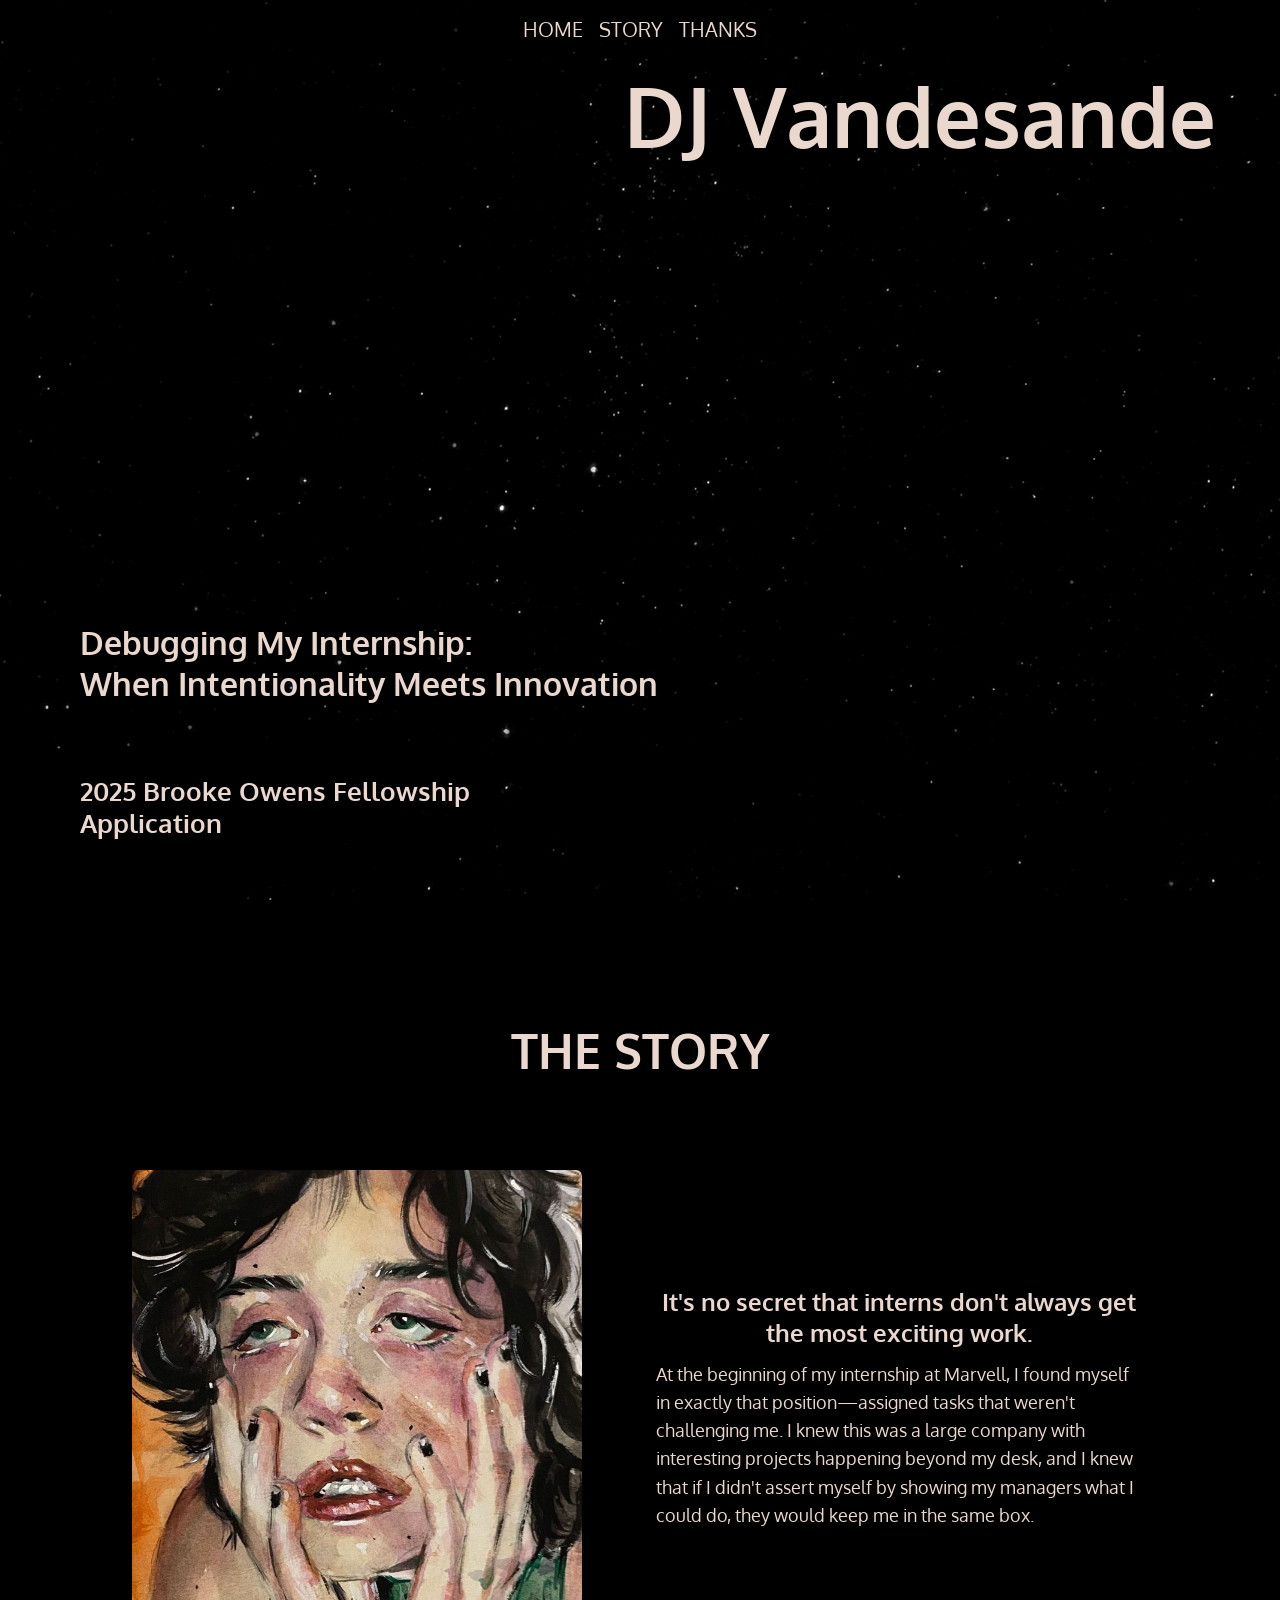
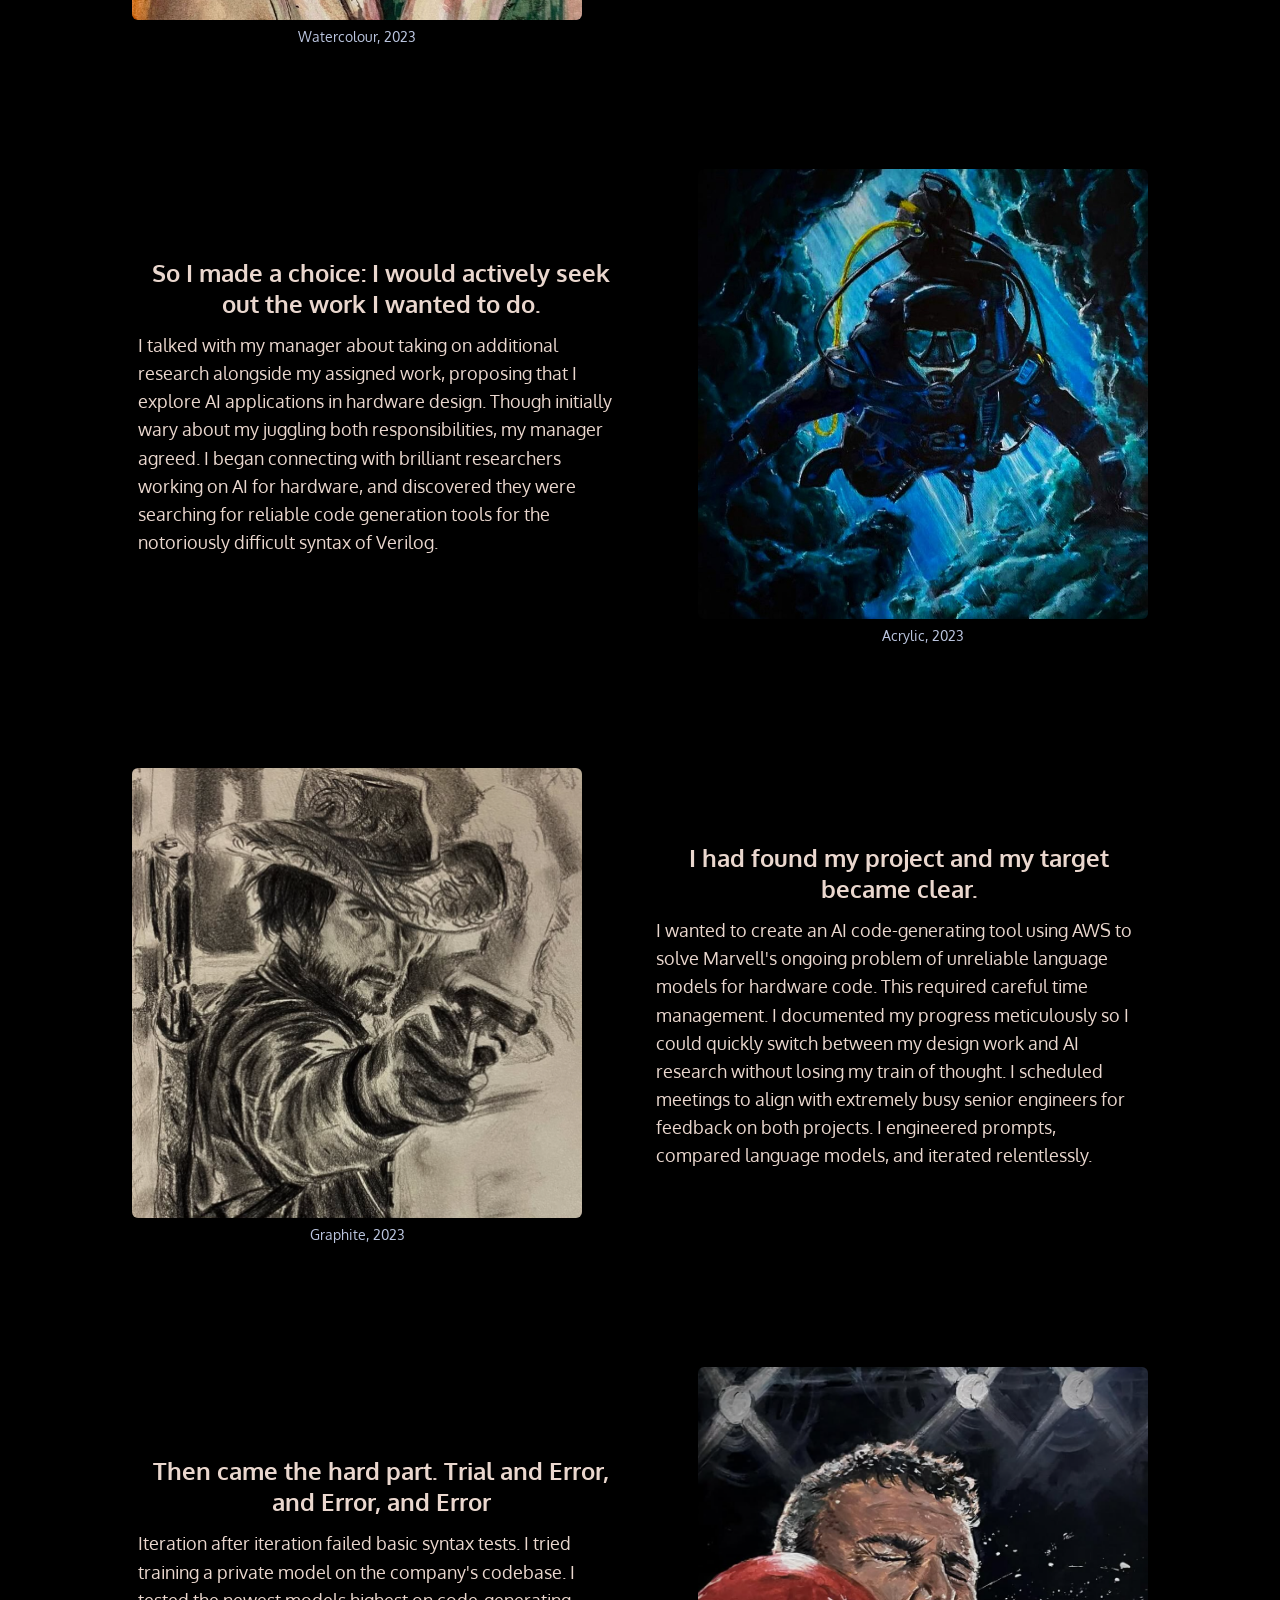
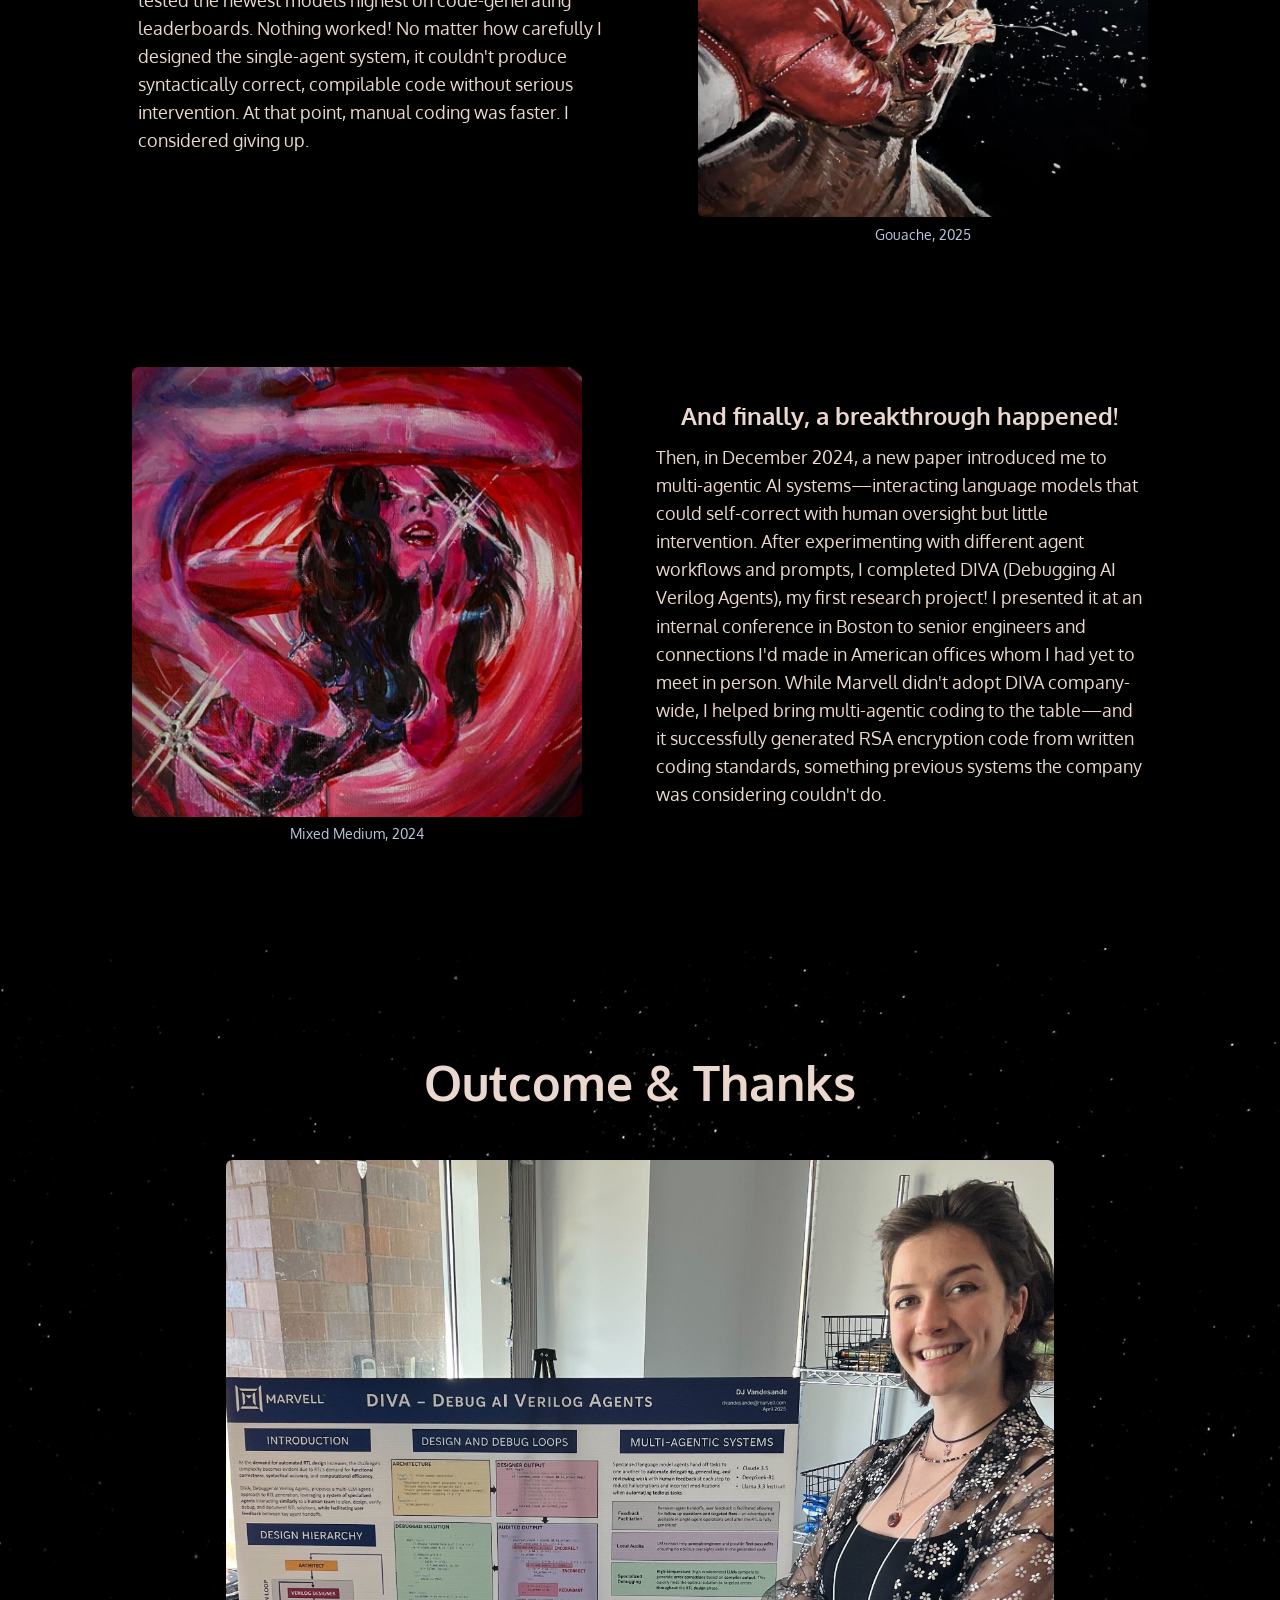
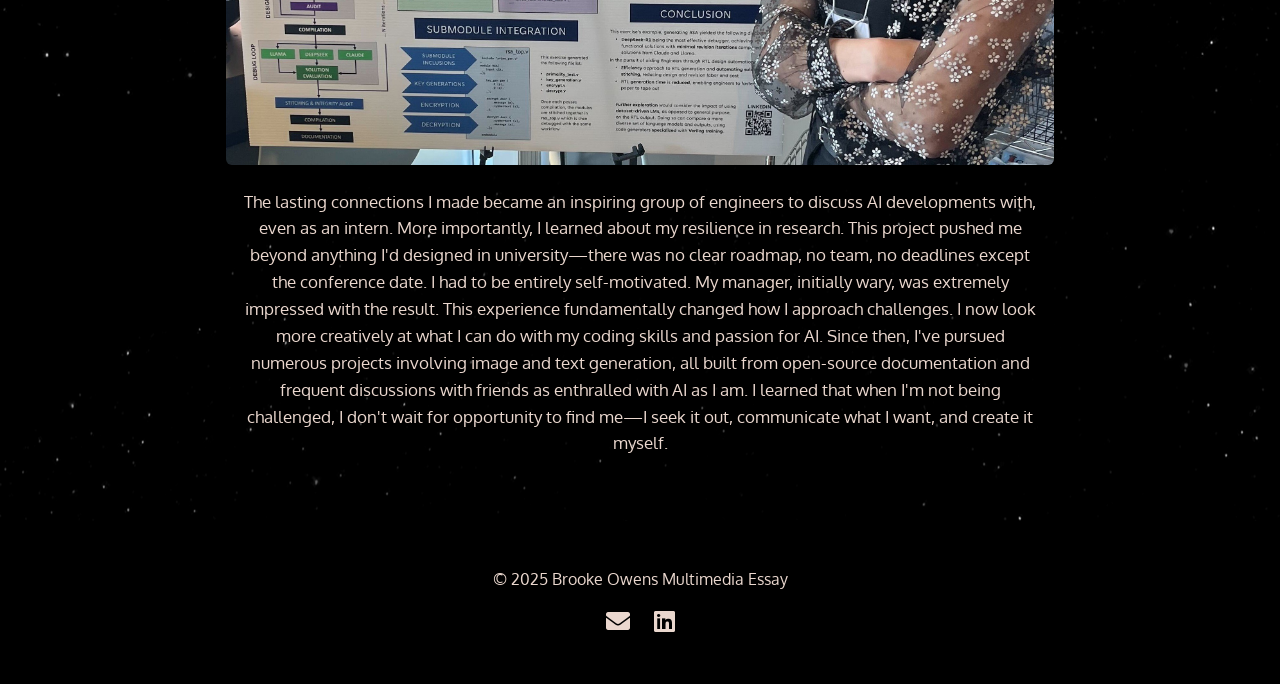
==== index.html @ c5aa083f "like most of everything" ====
<!DOCTYPE html>
<html lang="en">

<!-- Header -->
<head>
    <meta charset="UTF-8">
    <meta name="viewport" content="width=device-width, initial-scale=1.0">
    <title>Media Essay</title>
    <link rel="shortcut icon" type="image/png" href="img/moon.png"/>

    <link rel="stylesheet" href="https://cdnjs.cloudflare.com/ajax/libs/font-awesome/5.11.2/css/all.css" integrity="sha256-46qynGAkLSFpVbEBog43gvNhfrOj+BmwXdxFgVK/Kvc=" crossorigin="anonymous" />

    <link href="https://fonts.googleapis.com/css2?family=Oxygen:wght@400;700&display=swap" rel="stylesheet">
    <link href="https://fonts.googleapis.com/css2?family=Roboto:wght@400;700&display=swap" rel="stylesheet">

    <link rel="stylesheet" href="css/style.css">
</head>

<!-- Title -->
<body>
    <header>
        <nav class="navbar">
            <ul class="header-menu">
                <li><a href="#home">Home</a></li>
                <li><a href="#story-1">Story</a></li>
                <li><a href="#outcome">Thanks</a></li>
            </ul>
        </nav>
    </header>

    <!-- Hero Section -->
    <section class="hero" id="home">
        <div class="hero__background">
            <!-- Starry night background moved here for correct stacking -->
            <div class="starry-night">
                <div class="stars"></div>
                <div class="twinkling"></div>
                <!-- Feature box replaces satellite; kept id="moon" so existing moon animation moves it -->
                <div class="hero__feature hero__moon" id="moon">
                    <div class="hero__feature-inner">
                        <p class="hero__feature-blurb">A multimedia essay on intentionality illustrated in my drawings and paintings. <br>Click a thumbnail to jump to that part.</p>
                        <div class="hero__feature-thumbs">
                            <a href="#story-1"><img src="img/mope.png" alt="Watercolour" data-full="img/mope.full.png"></a>
                            <a href="#story-2"><img src="img/blue.jpg" alt="Acrylic" data-full="img/blue.full.jpg"></a>
                            <a href="#story-3"><img src="img/cowboy.png" alt="Graphite" data-full="img/cowboy.full.png"></a>
                            <a href="#story-4"><img src="img/punch.png" alt="Gouache" data-full="img/punch.full.png"></a>
                            <a href="#story-5"><img src="img/diva.png" alt="Mixed" data-full="img/diva.full.png"></a>
                        </div>
                    </div>
                </div>
            </div>
        </div>
        <div class="hero__content">
            <h1> DJ Vandesande </h1>
            <h2><strong>Debugging My Internship: <br>When Intentionality Meets Innovation</strong></h2>
            <h3>2025 Brooke Owens Fellowship Application</h3>
            <!-- <div class="hero__explore">
                <span class="hero__explore-arrow"><a href="#mission">check us out</a></span>
            </div> -->
            <!-- <div class="hero__scroll-arrow">
                <a href="#mission">
                    <i class="fas fa-chevron-down"></i>
                </a>
            </div> -->
        </div>
    </section>



    <!-- intro moved into hero as a featured element (replaces satellite) -->

    <!-- My Works -->
    <section class="story" id="story">
        <h1>THE STORY</h1>
        <div class="story-rows">
            <article class="story-block" id="story-1">
                <figure class="story-img">
                    <img src="img/mope.png" data-full="img/mope_full.png">
                    <figcaption>Watercolour, 2023</figcaption>
                </figure>
                <div class="story-text">
                    <h2 class="story-title">It's no secret that interns don't always get the most exciting work. </h2>
                    <p>At the beginning of my internship at Marvell, I found myself in exactly that position—assigned tasks that weren't challenging me. I knew this was a large company with interesting projects happening beyond my desk, and I knew that if I didn't assert myself by showing my managers what I could do, they would keep me in the same box.</p>
                </div>
            </article>

            <article class="story-block" id="story-2">
                <figure class="story-img">
                    <img src="img/blue.jpg" data-full="img/blue_full.jpg">
                    <figcaption>Acrylic, 2023</figcaption>
                </figure>
                <div class="story-text">
                    <h2 class="story-title">So I made a choice: I would actively seek out the work I wanted to do.</h2>
                    <p> I talked with my manager about taking on additional research alongside my assigned work, proposing that I explore AI applications in hardware design. Though initially wary about my juggling both responsibilities, my manager agreed. I began connecting with brilliant researchers working on AI for hardware, and discovered they were searching for reliable code generation tools for the notoriously difficult syntax of Verilog.</p>
                </div>
            </article>

            <article class="story-block" id="story-3">
                <figure class="story-img">
                    <img src="img/cowboy.png" data-full="img/cowboy_full.png">
                    <figcaption>Graphite, 2023</figcaption>
                </figure>
                <div class="story-text">
                    <h2 class="story-title">I had found my project and my target became clear.</h2>
                    <p>I wanted to create an AI code-generating tool using AWS to solve Marvell's ongoing problem of unreliable language models for hardware code.

This required careful time management. I documented my progress meticulously so I could quickly switch between my design work and AI research without losing my train of thought. I scheduled meetings to align with extremely busy senior engineers for feedback on both projects. I engineered prompts, compared language models, and iterated relentlessly.</p>
                </div>
            </article>

            <article class="story-block" id="story-4">
                <figure class="story-img">
                    <img src="img/punch.png" data-full="img/punch_full.png">
                    <figcaption>Gouache, 2025</figcaption>
                </figure>
                <div class="story-text">
                    <h2 class="story-title">Then came the hard part. Trial and Error, and Error, and Error</h2>
                    <p> Iteration after iteration failed basic syntax tests. I tried training a private model on the company's codebase. I tested the newest models highest on code-generating leaderboards. Nothing worked! No matter how carefully I designed the single-agent system, it couldn't produce syntactically correct, compilable code without serious intervention. At that point, manual coding was faster. I considered giving up.</p>
                </div>
            </article>

            <article class="story-block" id="story-5">
                <figure class="story-img">
                    <img src="img/diva.png" data-full="img/diva_full.png">
                    <figcaption>Mixed Medium, 2024</figcaption>
                </figure>
                <div class="story-text">
                    <h2 class="story-title">And finally, a breakthrough happened!</h2>
                    <p>Then, in December 2024, a new paper introduced me to multi-agentic AI systems—interacting language models that could self-correct with human oversight but little intervention.
After experimenting with different agent workflows and prompts, I completed DIVA (Debugging AI Verilog Agents), my first research project! I presented it at an internal conference in Boston to senior engineers and connections I'd made in American offices whom I had yet to meet in person. While Marvell didn't adopt DIVA company-wide, I helped bring multi-agentic coding to the table—and it successfully generated RSA encryption code from written coding standards, something previous systems the company was considering couldn't do.</p>
                </div>
            </article>

        </div>
    </section>


    <!-- Outcome / Thanks -->
    <section class="outcome" id="outcome">
        <div class="outcome__background">
            <div class="starry-night">
                <div class="stars"></div>
                <div class="twinkling"></div>
            </div>
        </div>
        <div class="outcome-inner">
            <h1>Outcome & Thanks</h1>
            <figure class="outcome-poster">
                <img src="img/poster_pres.jpg" alt="Poster presentation">
            </figure>
            <div class="outcome-text">
                
                <p>The lasting connections I made became an inspiring group of engineers to discuss AI developments with, even as an intern. More importantly, I learned about my resilience in research. This project pushed me beyond anything I'd designed in university—there was no clear roadmap, no team, no deadlines except the conference date. I had to be entirely self-motivated.
My manager, initially wary, was extremely impressed with the result.
This experience fundamentally changed how I approach challenges. I now look more creatively at what I can do with my coding skills and passion for AI. Since then, I've pursued numerous projects involving image and text generation, all built from open-source documentation and frequent discussions with friends as enthralled with AI as I am. I learned that when I'm not being challenged, I don't wait for opportunity to find me—I seek it out, communicate what I want, and create it myself.
</p>
            </div>
        </div>
    </section>


    <!-- Footer-->
    <footer class="footer">
        <p>&copy; 2025 Brooke Owens Multimedia Essay</p>
        <div class="footer__social">
            <a href="mailto:20djv2@queensu.ca" class="footer__link">
                <i class="fa fa-envelope"></i>
            </a>
            <a href="https://www.linkedin.com/dj-vandesande" class="footer__link">
                <i class="fab fa-linkedin"></i>
            </a>
        </div>
    </footer>

    <script src="js/index.js"></script>

    <!-- Lightbox modal for story images -->
    <div id="lightbox" class="lightbox" aria-hidden="true">
        <div class="lightbox-overlay" data-close></div>
        <div class="lightbox-content" role="dialog" aria-modal="true">
            <button class="lightbox-close" aria-label="Close">×</button>
            <img class="lightbox-img" src="" alt="" />
            <div class="lightbox-caption">
                <h3 class="lightbox-title"></h3>
                <p class="lightbox-text"></p>
            </div>
        </div>
    </div>

            <!-- removed VANTA.TRUNK init because intro moved into hero -->

</body>

</html>
---- css/style.css ----
html {
    scroll-behavior: smooth;
}

:root{
    /*COLOURS*/
    --black: #000000;  
    --navy: #0a101b;         
    --plum: #1d1f52;      
    --acc: #7a1e2e;
    --burn: #521821;
    --cream: #ead7ce;  
    --baby: #bbc5df; /* Light cream for contrast */    

    --bs: 0 4px 6px rgba(0,0,0,0.1);
}

body{
    background-color: #000000; /* Set the background color to navy */
    color: var(--cream); /* Ensure text is readable on navy background */
    margin: 0;
    padding: 0;
}

/* drama */
.reveal {
    opacity: 0;
    transform: translateY(50px);
    transition: opacity 0.8s ease-out, transform 0.8s ease-out;
}

.reveal.active {
    opacity: 1;
    transform: translateY(0);
}

h1, h2, p {
    font-family: 'Oxygen';
}

/* Ensure text headings and paragraphs keep the default arrow cursor (not pointer) */
h1, h2, h3, p { cursor: default; }

/* navbar */
.navbar {
    position: fixed;
    width: 100%;
    background: rgba(0, 0, 0, 0.6); /* Semi-transparent background */
    z-index: 1000; /* Ensure it stays on top */;
    text-transform: uppercase;
}

/* Header menu styling */
.header-menu {
    list-style: none;
    z-index: 1000;
    display: flex;
    flex-wrap: wrap;
    flex-direction: row;
    justify-content: center;
    margin: 3 auto; /* Center horizontally */
    padding: 0; /* Remove any default padding */
}

.header-menu a {
    font-size: 1.25em; /* Enlarge the h1 text size */
    color: var(--cream);
    text-decoration: none;
    font-family: 'Oxygen';
    flex: 1 1 40%;
    min-width: 120px;
    margin: 8px;
}

.header-menu a:hover {
    color: var(--baby); /* Change color on hover */
}

/* Hero Section Styles */
.hero {
    position: relative;
    width: 100%;
    height: 100vh;
    overflow: hidden;
    display: flex;
    align-items: flex-start;
    justify-content: center;
    margin: 0; /* Remove any default margin */
    padding: 0; /* Remove any default padding */
}

.hero__stars {
    position: absolute;
    width: 100%;
    height: 100%;
    object-fit: cover;
    top: 0; left: 0;
    z-index: 1;
}

.hero__moon {
    position: absolute;
    left: 50%;
    top: 50%; /* Position the moon halfway down the viewport */
    transform: translate(-50%, -50%); /* Center the moon */
    width: auto; /* 2/3 of the viewport width */
    max-width: 200%;
    z-index: 4;
    transition: transform 0.2s;
    will-change: transform;
    pointer-events: none;
}

/* Hero feature (replaces satellite) */
.hero__feature {
    position: absolute;
    left: 50%;
    top: 40%;
    transform: translate(-50%, -50%);
    z-index: 4;
    width: 85vw;
    background: rgba(0,0,0,0.45);
    border-radius: 10px;
    padding: 1rem;
    box-shadow: 0 10px 30px rgba(0,0,0,0.6);
    pointer-events: none; /* allow clicks to pass through except interactive children */
}
.hero__feature .hero__feature-inner { pointer-events: auto; text-align: center; }
.hero__feature h3 { margin: 0 0 0.35rem 0; font-size: 1.15rem; }
.hero__feature-blurb { margin: 0 0 0.6rem 0; font-size: 0.95rem; color: var(--baby); }
.hero__feature-thumbs { display:flex; gap:1rem; justify-content:center; }
.hero__feature-thumbs a { display:block; width:250px; height:250px; overflow:hidden; border-radius:6px; }
.hero__feature-thumbs img { width:100%; height:100%; object-fit:cover; display:block; }

/* Hero thumbnails: blue highlight and slight scale on hover (only for hero thumbnails) */
.hero__feature-thumbs img {
    transition: transform 220ms ease, box-shadow 220ms ease, filter 220ms ease;
    transform-origin: center center;
}
.hero__feature-thumbs a:hover img {
    transform: scale(1.05);
    /* soft blue outline + stronger drop shadow */
    box-shadow: 0 0 0 4px rgba(77,171,247,0.12), 0 12px 28px rgba(0,0,0,0.55);
    filter: brightness(1.02);
}

@media (max-width: 700px) {
    .hero__feature { width: 80vw; max-width: 360px; }
    .hero__feature-thumbs a { width:44px; height:44px; }
}

.hero__content {
    /* Make the content container span the full hero so children can be pinned
       to the viewport edges (top-right and bottom-right). */
    position: absolute;
    top: 0;
    right: 0;
    bottom: 0;
    left: 0;
    z-index: 5;
    font-family: 'Oxygen', bold;
    margin: 0;
    padding-top: 0;
    pointer-events: none; /* allow clicks to pass through except for interactive children */
}


.hero__content h1{
    /* Pin name to the top-right of the viewport */
    position: absolute;
    top: 7%;
    right: 5%;
    max-width: 60vw;
    font-size: clamp(2rem, 6.5vw, 8rem);
    color: var(--white);
    font-family: 'Oxygen', bold;
    margin: 0;
    text-align: right;
    pointer-events: auto; /* make the text interactable if needed */
}

.hero__content h2, h3{
    /* Pin header to the bottom-right of the viewport */
    font-family: 'Oxygen', bold;
    max-width: 60vw;
    font-size: clamp(2rem, 2.5vw, 5rem);
    animation: fadeInUp 
    
    1s ease-out forwards;
    color: var(--white);
    position: absolute;
    bottom: 20%;
    left: 5%;
    text-align: left;
    margin: 0;
    padding: 1rem;
    align-items: center;
    opacity: 0;
    transform: translateY(50px);
    transition: opacity 0.8s ease-out, transform 0.8s ease-out;
    pointer-events: auto;
}

.hero__content h3{
    max-width: 40vw;
    font-size: clamp(1.5rem, 2vw, 4rem);
    bottom: 5%;
}

.hero__content h1:hover, .hero__content h2:hover, .hero__content h3:hover  {
    color: var(--baby);
}

.hero__scroll-arrow {
    position: absolute;
    bottom: -10%;
    left: 50%;
    transform: translateX(-50%);
    font-size: 2em;
    color: var(--black);
    animation: bounce 2s infinite;
}

.hero__scroll-arrow a {
    text-decoration: none;
    color: inherit;
}

.button {
    background-color: var(--acc); /* Button color */
    color: var(--cream); /* Text color */
    padding: 0.5em 1em; /* Padding for the button */
    border-radius: 10px; /* Rounded corners */
    font-size: 2em; /* Font size for the button text */
    text-transform: uppercase;
    font-family: 'Oxygen';
    transition: transform 300ms ease-in-out;
    display: inline-block; /* Ensure transforms work properly */
    text-decoration: none;
}

.button:hover {
    transform: scale(1.05);
    background-color: var(--cream); /* Button color */
    color: var(--navy); /* Text color */
}
.story {
    padding-top: 5em;
    padding-bottom: 4em;
    background: linear-gradient(to bottom, 
        rgb(0, 0, 0),
        rgba(29, 31, 82, 0.3),
        rgb(0, 0, 0)
    ), url('../img/hubble.jpg');

    background-size: cover;
    background-attachment: fixed;
    text-align: center;
    align-items: center; /* Center the experiences horizontally */
    font-family: 'Oxygen', bold;  
}

/* Outcome starry background (reuse hero styles) */
.outcome {
    position: relative;
    overflow: hidden;
    padding: 4em 2rem;
    background: linear-gradient(to bottom, rgba(0,0,0,0.6), rgba(0,0,0,0.6));
    color: var(--cream);
}

/* Lightbox modal for image closeups */
.lightbox {
    position: fixed;
    inset: 0;
    display: flex; /* keep in flow so transitions can animate */
    align-items: center;
    justify-content: center;
    z-index: 9999;
    opacity: 0;
    visibility: hidden;
    pointer-events: none;
    transition: opacity 260ms ease, visibility 260ms ease;
}

.lightbox[aria-hidden="false"] {
    opacity: 1;
    visibility: visible;
    pointer-events: auto;
}

.lightbox-overlay {
    position: absolute;
    inset: 0;
    background: rgba(0,0,0,0.7);
    opacity: 0;
    transition: opacity 260ms ease;
}

.lightbox-content {
    position: relative;
    width: 75vw;
    max-width: 1200px;
    background: transparent;
    display: flex;
    flex-direction: column;
    align-items: center;
    gap: 1rem;
    z-index: 10000;
}

/* show overlay when lightbox is visible */
.lightbox[aria-hidden="false"] .lightbox-overlay {
    opacity: 1;
}

.lightbox-img {
    width: 100%;
    height: auto;
    max-height: 75vh;
    object-fit: contain;
    border-radius: 6px;
    box-shadow: 0 10px 30px rgba(0,0,0,0.6);
}

.lightbox-caption {
    width: 100%;
    background: rgba(0,0,0,0.5);
    padding: 1rem;
    border-radius: 6px;
    color: var(--cream);
    text-align: center; /* center caption and extra text */
}

.lightbox-title {
    margin: 0 0 0.5rem 0;
}

.lightbox-text {
    margin: 0;
    max-height: 18vh;
    overflow: auto;
    font-size: 0.95rem; /* slightly smaller text */
    text-align: center;
}

.lightbox-close {
    position: absolute;
    top: -10px;
    right: -10px;
    background: rgba(0,0,0,0.6);
    color: var(--cream);
    border: none;
    font-size: 2rem;
    line-height: 1;
    width: 44px;
    height: 44px;
    border-radius: 50%;
    cursor: pointer;
    z-index: 10001;
}

@media (max-width: 900px) {
    .lightbox-content {
        width: 92vw;
    }
    .lightbox-text {
        max-height: 22vh;
    }
}

.outcome__background {
    position: absolute;
    inset: 0;
    z-index: 1;
}

.outcome .outcome-inner {
    position: relative;
    z-index: 5; /* sit above starry-night layers */
}

.outcome .starry-night, .outcome .stars, .outcome .twinkling {
    pointer-events: none; /* do not block clicks */
}

.outcome h1{
    animation: fadeInUp 1s ease-out forwards;
    text-align: center;
    margin-bottom: 1em;
    font-size: 3em; /* Enlarge the h1 text size */
}

.outcome-inner {
    max-width: 1000px;
    margin: 0 auto;
    text-align: center;
}

.outcome-poster img {
    width: auto;
    max-width: 90%;
    height: auto;
    max-height: 720px;
    display: block;
    margin: 0 auto 1.5rem auto;
    border-radius: 6px;
    box-shadow: var(--bs);
    object-fit: contain;
}

.outcome-text h2 {
    font-size: 2em;
    margin: 0.5rem 0 1rem;
}

.outcome-text p {
    max-width: 80ch;
    margin: 0 auto;
    line-height: 1.6;
    color: var(--cream);
    font-size: 1.05rem;
}

@media (max-width: 900px) {
    .outcome-poster img {
        max-height: 420px;
    }
    .outcome-inner {
        padding: 0 1rem;
    }
}

.story h1{
    animation: fadeInUp 1s ease-out forwards;
    text-align: center;
    margin-bottom: 1em;
    font-size: 3em; /* Enlarge the h1 text size */
}

/* Story blocks: image left / text right and alternate */
.story-rows {
    display: flex;
    flex-direction: column;
    gap: 2.5em;
    /* span full viewport width minus horizontal padding so blocks touch edges visually */
    width: calc(100% - 4rem);
    margin: 0 auto;
    padding: 0 2rem;
    box-sizing: border-box;
}

.story-block {
    display: grid;
    grid-template-columns: 1fr 1fr;
    align-items: center;
    gap: 2em;
    background: rgba(0,0,0,0.45);
    padding: 1.5em;
    border-radius: 8px;
    box-shadow: var(--bs);
    /* prepare for hover pulse animation */
    border: 2px solid transparent; /* allows pulse animation to animate border-color */
    transition: transform 220ms ease, box-shadow 220ms ease, border-color 220ms ease;
}

.story-block:nth-child(even) {
    /* flip columns for even blocks (image right, text left) */
    grid-template-columns: 1fr 1fr;
}

.story-block:nth-child(odd) .story-img {
    order: 0;
}

.story-block:nth-child(odd) .story-text {
    order: 1;
    padding-right: 3em;
}

.story-block:nth-child(even) .story-img {
    order: 1; /* image on the right for even */
}

.story-block:nth-child(even) .story-text {
    order: 0; /* text on the left for even */
    padding-left: 3em;
}

.story-img {
    display: flex;
    flex-direction: column;
    align-items: center;
    justify-content: center;
}

.story-img img {
    /* Preserve original painting aspect ratio without stretching or cropping */
    width: auto;           /* allow natural width but constrain with max-width */
    max-width: 100%;
    height: auto;          /* keep height proportional to width */
    max-height: 450px;     /* cap height so rows stay consistent */
    border-radius: 6px;
    box-shadow: var(--bs);
    object-fit: contain;   /* ensure the whole painting is visible */
    display: block;
}

.story-img figcaption {
    margin-top: 0.5em;
    font-size: 0.9em;
    color: var(--baby);
}

.story-text p {
    font-size: clamp(1em, 1.1vw + 0.8em, 1.1em);
    line-height: 1.6;
    color: var(--cream);
    margin: 0;
    text-align: left;
}

.story-title {
    font-size: 1.5em;
    margin: 0 0 0.5em 0;
    color: var(--cream);
    font-family: 'Oxygen', bold;
}

/* Responsive: stack column on small screens and center images */
@media (max-width: 900px) {
    .story-block {
        display: flex;
        flex-direction: column;
        text-align: center;
    }

    .story-block .story-img, .story-block .story-text {
        order: initial;
        width: 100%;
    }

    .story-text p {
        text-align: left;
        padding: 0 0.5em;
    }

    /* reduce painting height on small screens so layout stays compact */
    .story-img img {
        max-height: 220px;
    }
}

/* Hover effect: pulse blue outline and subtle lift */
.story-block:hover {
    animation: pulseBlue 1.6s ease-in-out infinite;
    transform: translateY(-6px);
    box-shadow: 0 14px 30px rgba(0,0,0,0.55);
    border-color: #4dabf7; /* make the border visible as part of the pulse */
}



/* Pulsing blue outline animation */
@keyframes pulseBlue {
    0% {
        border-color: #4dabf7;
        box-shadow: 0 0 15px rgba(77, 171, 247, 0.4);
    }
    50% {
        border-color: #74c0fc;
        box-shadow: 0 0 25px rgba(116, 192, 252, 0.6);
    }
    100% {
        border-color: #4dabf7;
        box-shadow: 0 0 15px rgba(77, 171, 247, 0.4);
    }
}


/* footer */
.footer {
    background: var(--black);
    color: var(--cream);
    text-align: center;
    padding: 3em;
    font-family: 'Oxygen';
    font-size: 1rem;
}

.footer p {
    margin: 0 0 1em;
}

.footer__social {
    display: flex;
    justify-content: center;
    align-items: center;
    gap: 1.5em; /* space between icons */
}

.footer__link {
    color: var(--cream);
    font-size: 1.5em; /* Adjust icon size */
    text-decoration: none;
    transition: color 300ms ease;
}

.footer__link:hover {
    color: var(--acc);
}



/* Starry Night Animation */
.starry-night {
    position: absolute;
    width: 100%;
    height: 100%;
    top: 0;
    left: 0;
    overflow: hidden;
    z-index: 1;
}
.stars, .twinkling, .clouds {
    position: absolute;
    top: 0;
    left: 0;
    width: 100%;
    height: 100%;
    display: block;
}
.stars {
    background: url('../img/style/stars.png') repeat;
    z-index: 1;
}
.twinkling {
    background: url('../img/style/twinkling.png') repeat;
    animation: moveTwinkling 200s linear infinite;
    z-index: 2;
    opacity: 0.7;
}

@keyframes moveTwinkling {
    from { background-position: 0 0; }
    to { background-position: -10000px 5000px; }
}


/* Ensure starry night layers do not block pointer events */
.starry-night, .stars, .twinkling {
    pointer-events: none;
}

/* Restore pointer events for header and navbar */
header, .navbar, .header-menu, .header-menu a {
    pointer-events: auto;
}

/* Transformations */

/* Adjust the keyframe percentage based on the width of your content */
@keyframes slide {
    0% {
        transform: translateX(0);
    }
    100% {
        transform: translateX(-50%);
    }
}

@keyframes fadeInUp {
    from {
        opacity: 0;
        transform: translateY(50px); /* starts 50px below */
    }
    to {
        opacity: 1;
        transform: translateY(0);
    }
}

@keyframes fadeIn {
    from {
        opacity: 0;
    }
    to {
        opacity: 1;
    }
}


@keyframes bounce {
    0%, 20%, 50%, 80%, 100% {
        transform: translateY(0);
    }
    40% {
        transform: translateY(-10px);
    }
    60% {
        transform: translateY(-5px);
    }
}
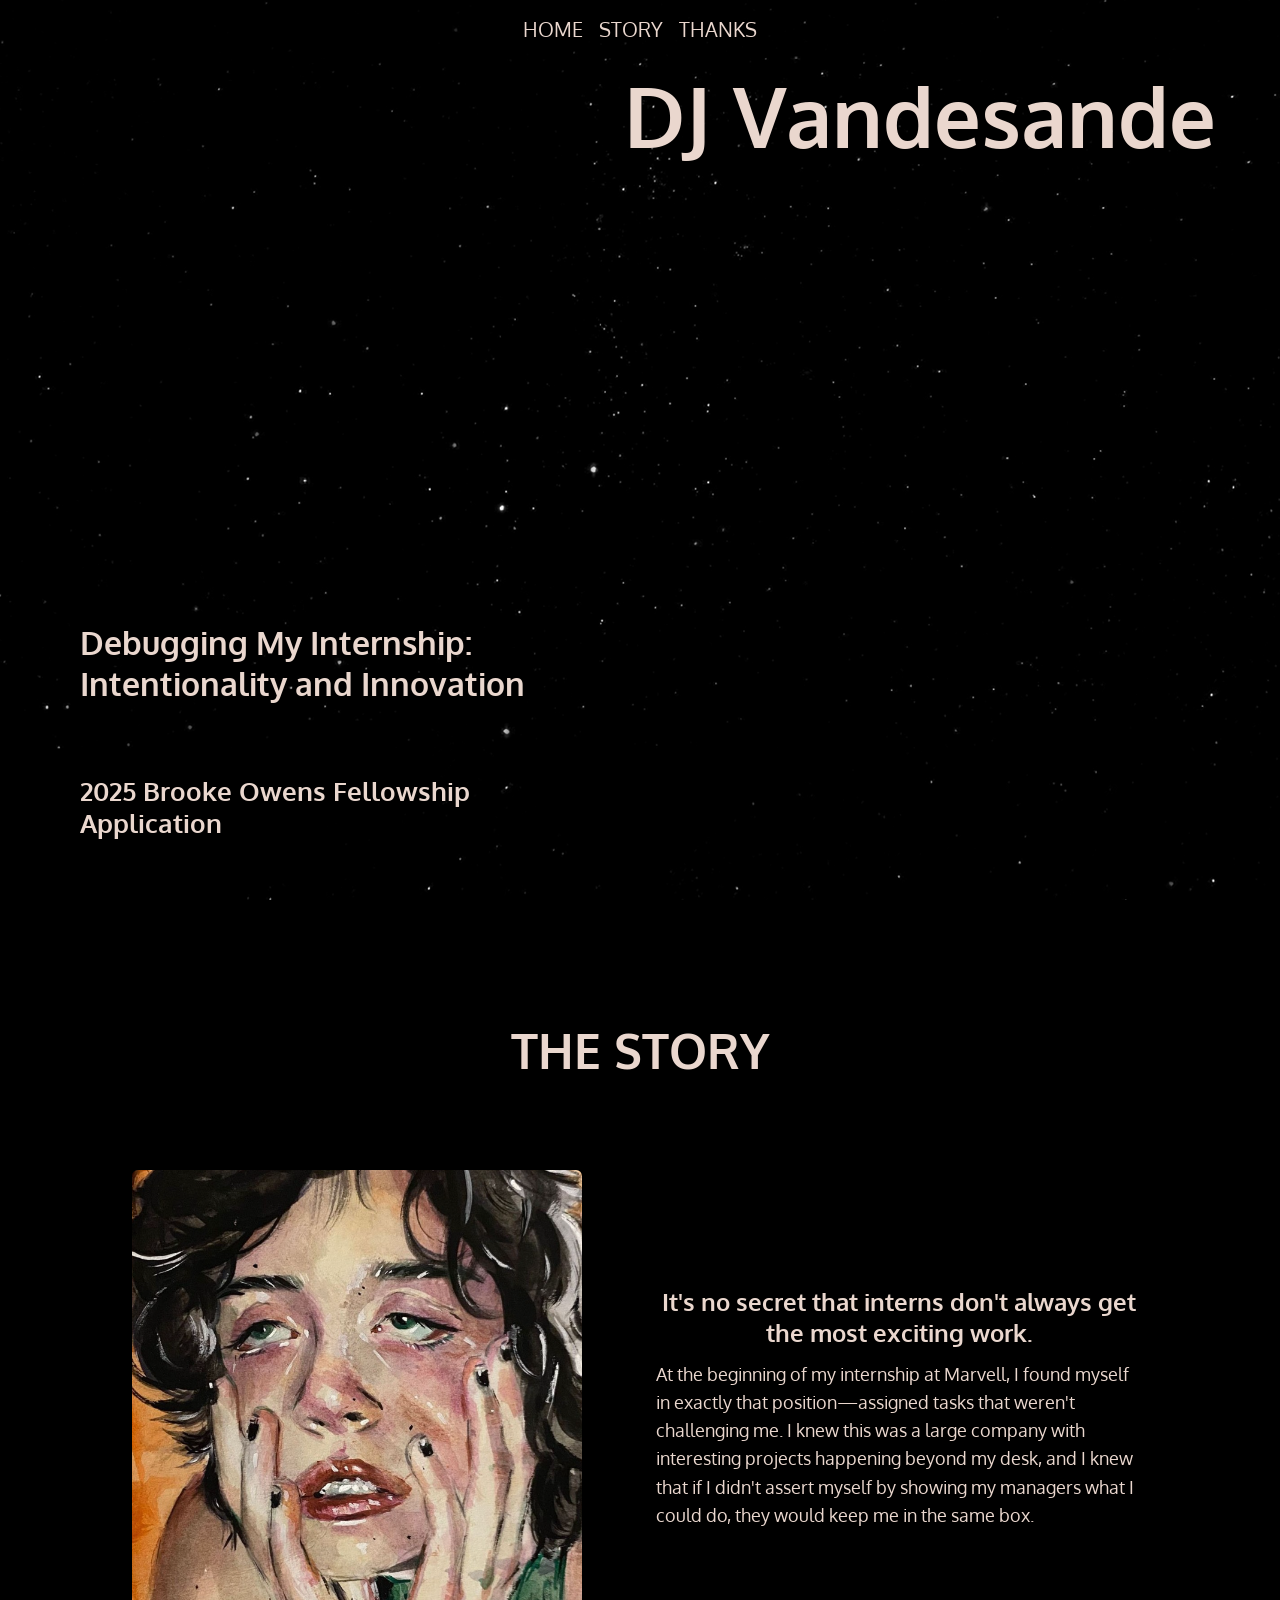
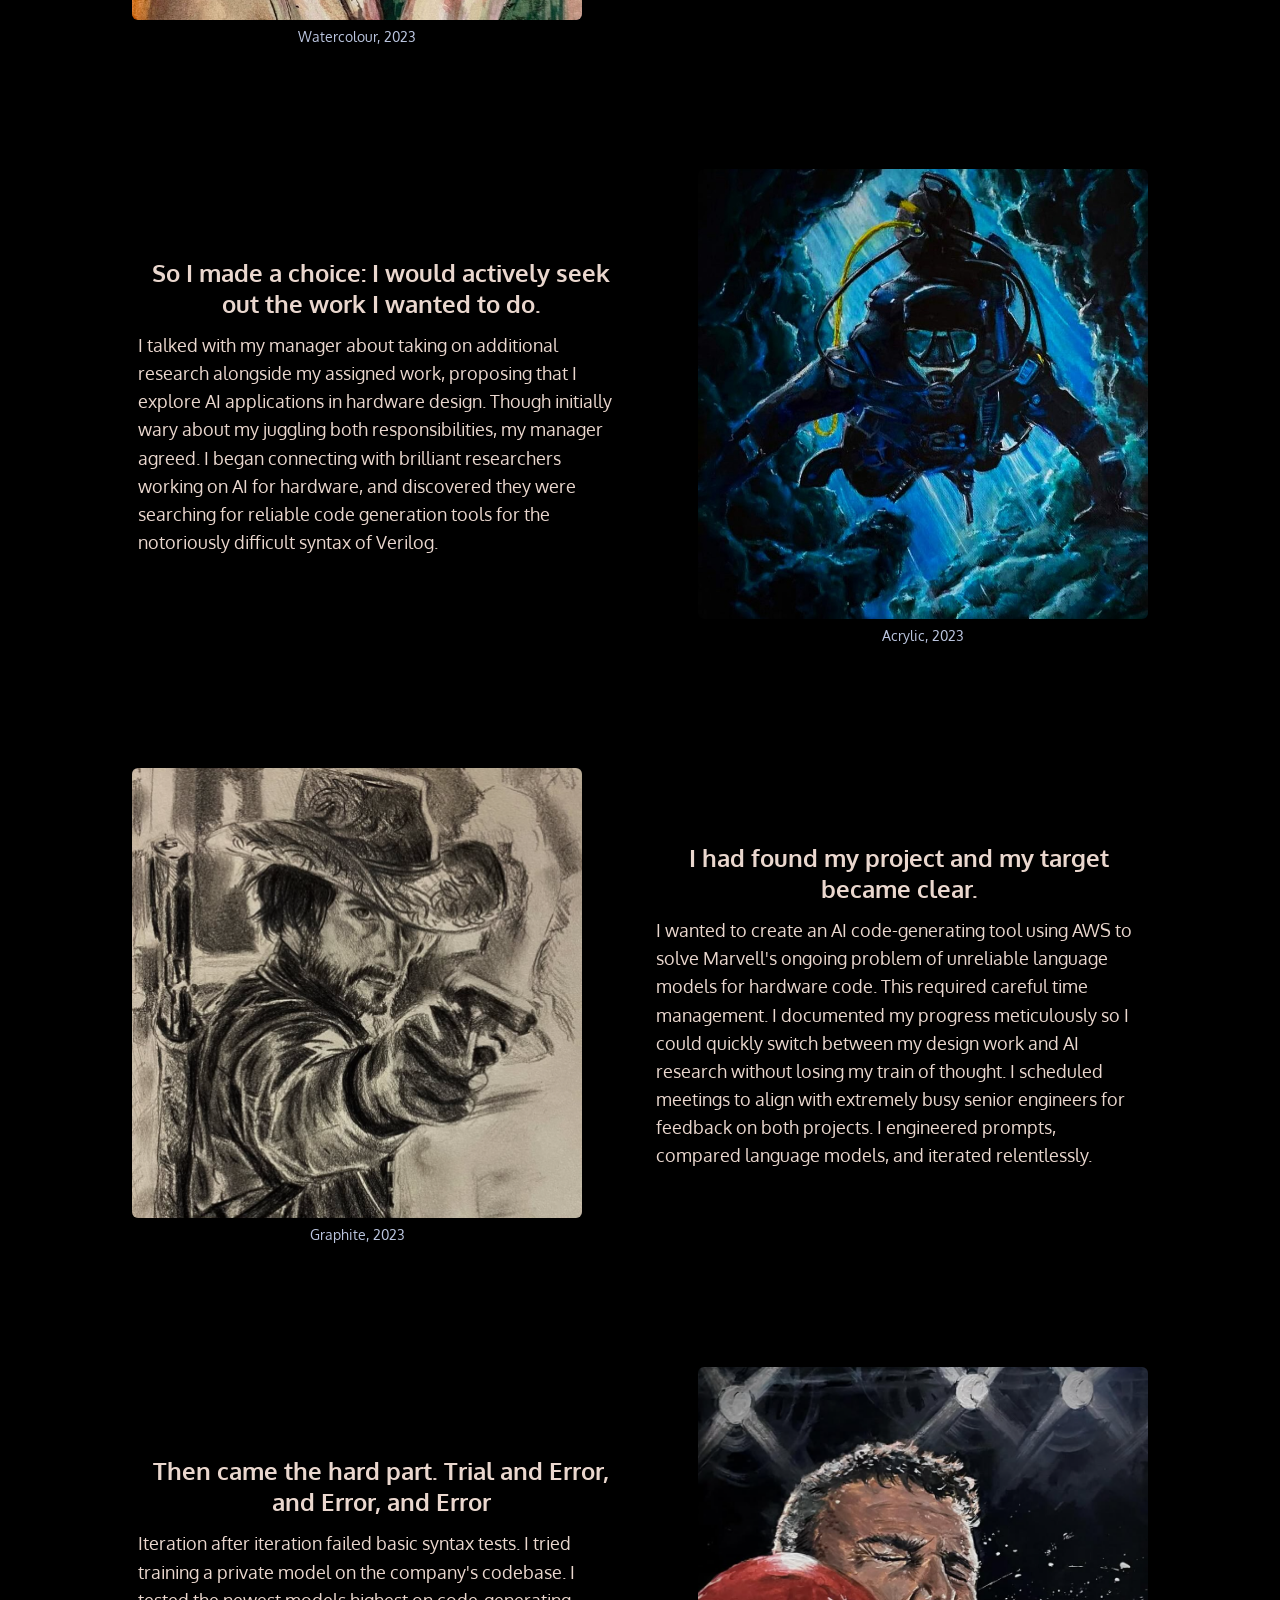
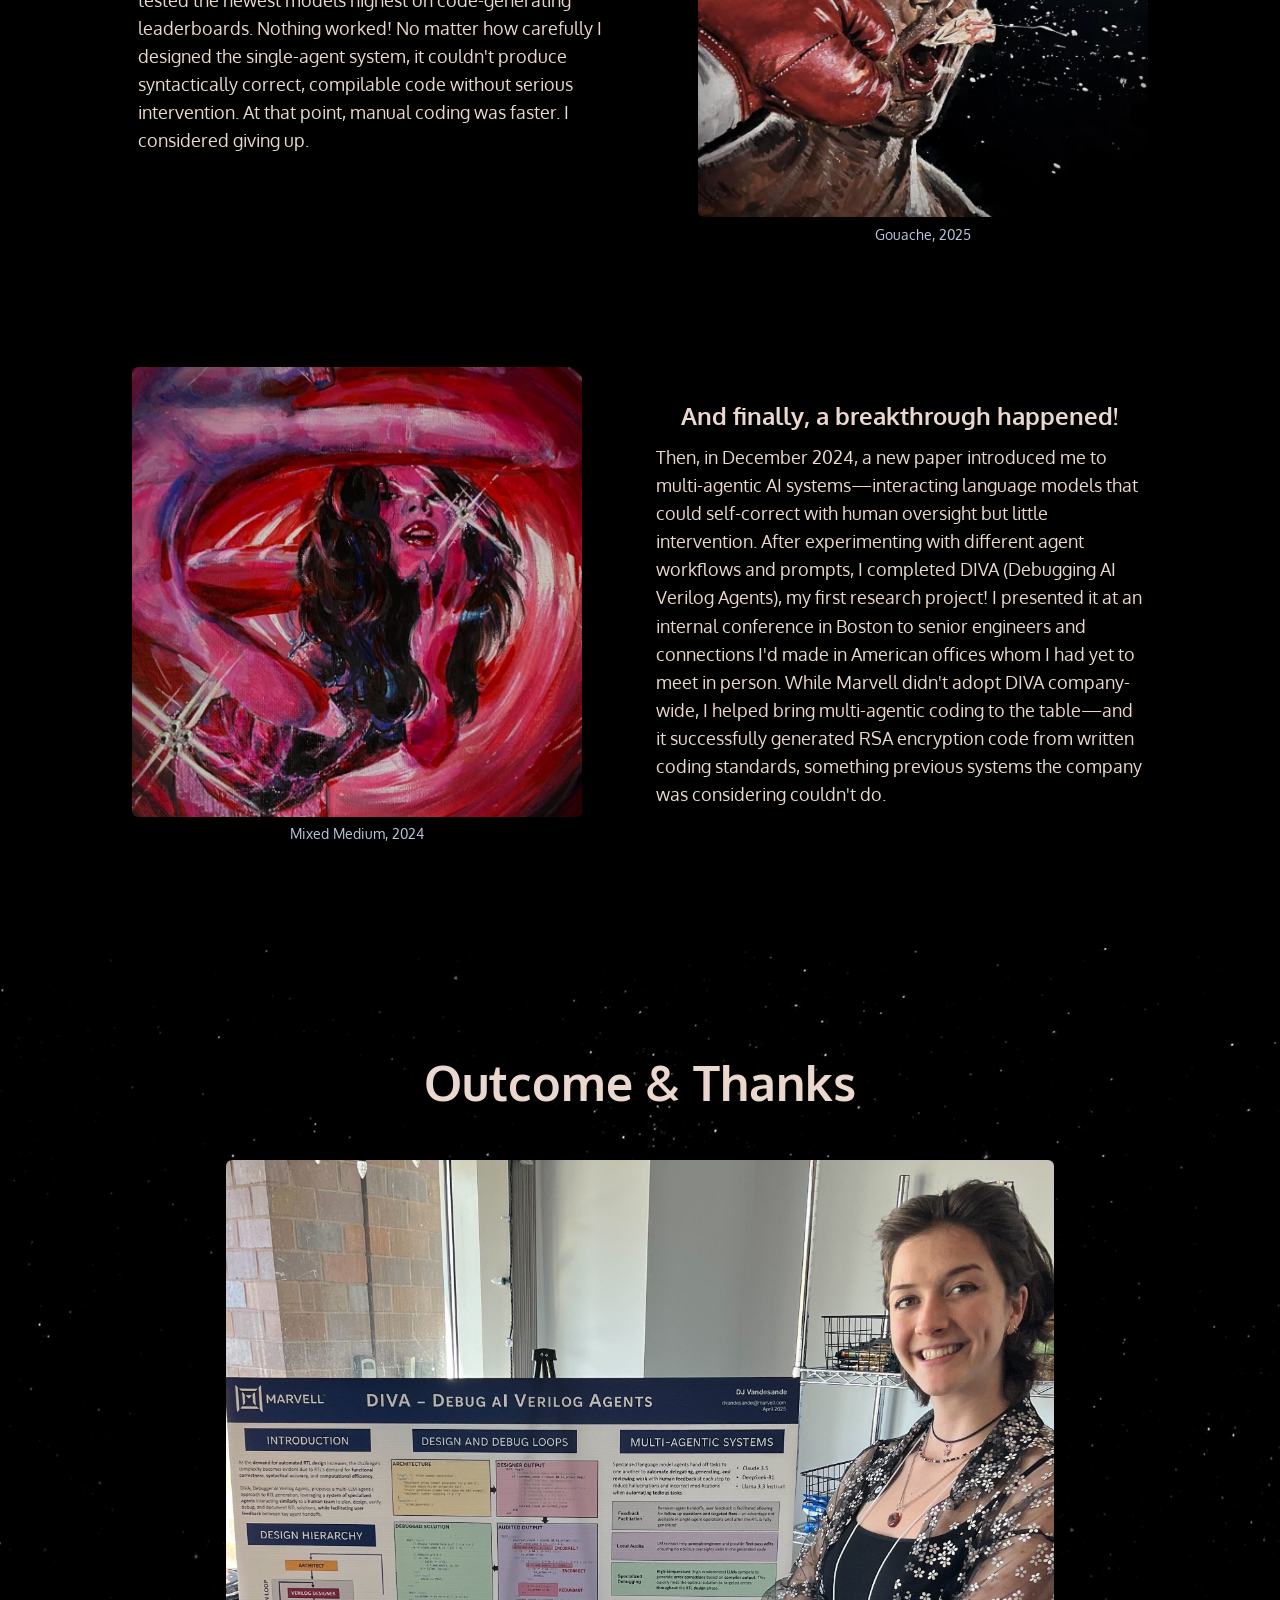
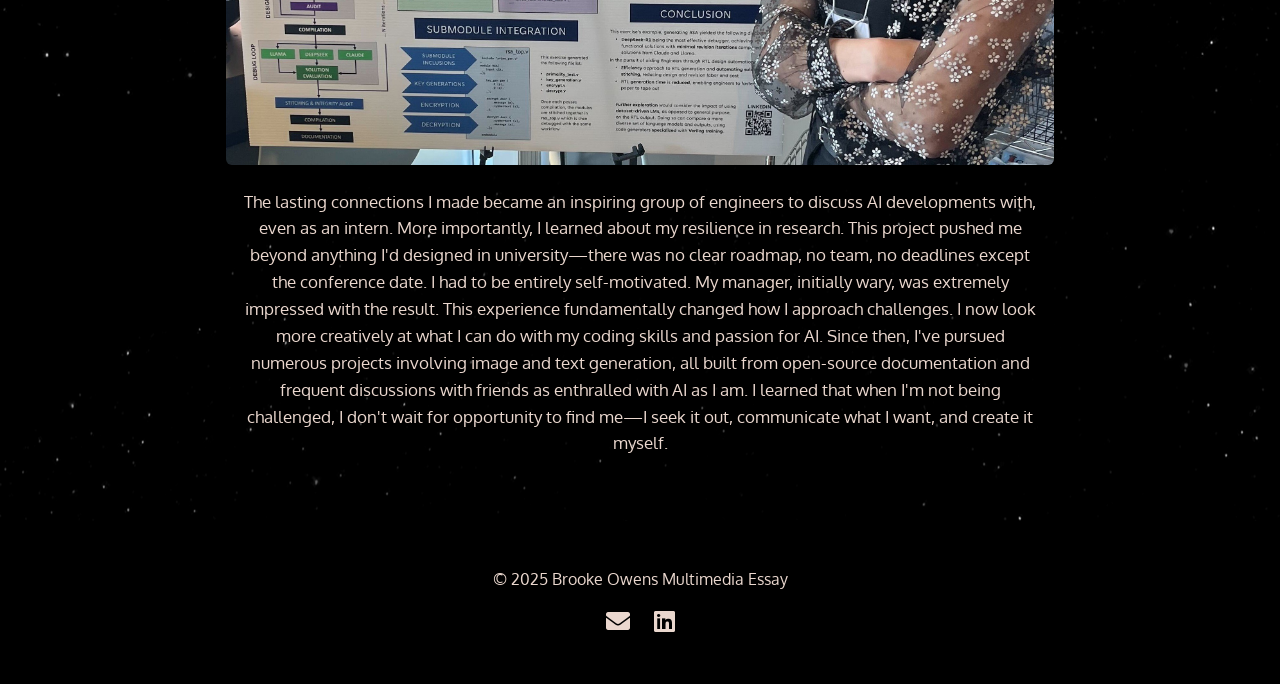
==== commit 7090739f: "Fixing mobile view" ====
--- a/index.html
+++ b/index.html
@@ -52,16 +52,9 @@
         </div>
         <div class="hero__content">
             <h1> DJ Vandesande </h1>
-            <h2><strong>Debugging My Internship: <br>When Intentionality Meets Innovation</strong></h2>
+            <h2><strong>Debugging My Internship: <br>Intentionality and Innovation</strong></h2>
             <h3>2025 Brooke Owens Fellowship Application</h3>
-            <!-- <div class="hero__explore">
-                <span class="hero__explore-arrow"><a href="#mission">check us out</a></span>
-            </div> -->
-            <!-- <div class="hero__scroll-arrow">
-                <a href="#mission">
-                    <i class="fas fa-chevron-down"></i>
-                </a>
-            </div> -->
+
         </div>
     </section>
 
--- a/css/style.css
+++ b/css/style.css
@@ -128,9 +128,28 @@
 .hero__feature .hero__feature-inner { pointer-events: auto; text-align: center; }
 .hero__feature h3 { margin: 0 0 0.35rem 0; font-size: 1.15rem; }
 .hero__feature-blurb { margin: 0 0 0.6rem 0; font-size: 0.95rem; color: var(--baby); }
-.hero__feature-thumbs { display:flex; gap:1rem; justify-content:center; }
-.hero__feature-thumbs a { display:block; width:250px; height:250px; overflow:hidden; border-radius:6px; }
-.hero__feature-thumbs img { width:100%; height:100%; object-fit:cover; display:block; }
+.hero__feature-thumbs {
+    display: grid;
+    gap: 1rem;
+    /* allow thumbnails to shrink to 100px minimum and expand to fill columns */
+    grid-template-columns: repeat(auto-fit, minmax(150px, 1fr));
+    align-items: start;
+    justify-items: center;
+    justify-content: center; /* center the whole grid so last (partial) row is centered */
+}
+.hero__feature-thumbs a {
+    display: block;
+    width: 100%;
+    overflow: hidden;
+    border-radius: 6px;
+    aspect-ratio: 1 / 1; /* keep thumbnails square */
+}
+.hero__feature-thumbs img {
+    width: 100%;
+    height: 100%;
+    object-fit: cover;
+    display: block;
+}
 
 /* Hero thumbnails: blue highlight and slight scale on hover (only for hero thumbnails) */
 .hero__feature-thumbs img {
@@ -145,8 +164,8 @@
 }
 
 @media (max-width: 700px) {
-    .hero__feature { width: 80vw; max-width: 360px; }
-    .hero__feature-thumbs a { width:44px; height:44px; }
+    .hero__feature { width: 92vw; max-width: 920px; }
+    /* allow grid to fold naturally on smaller screens; keep thumbnails at min 250px */
 }
 
 .hero__content {
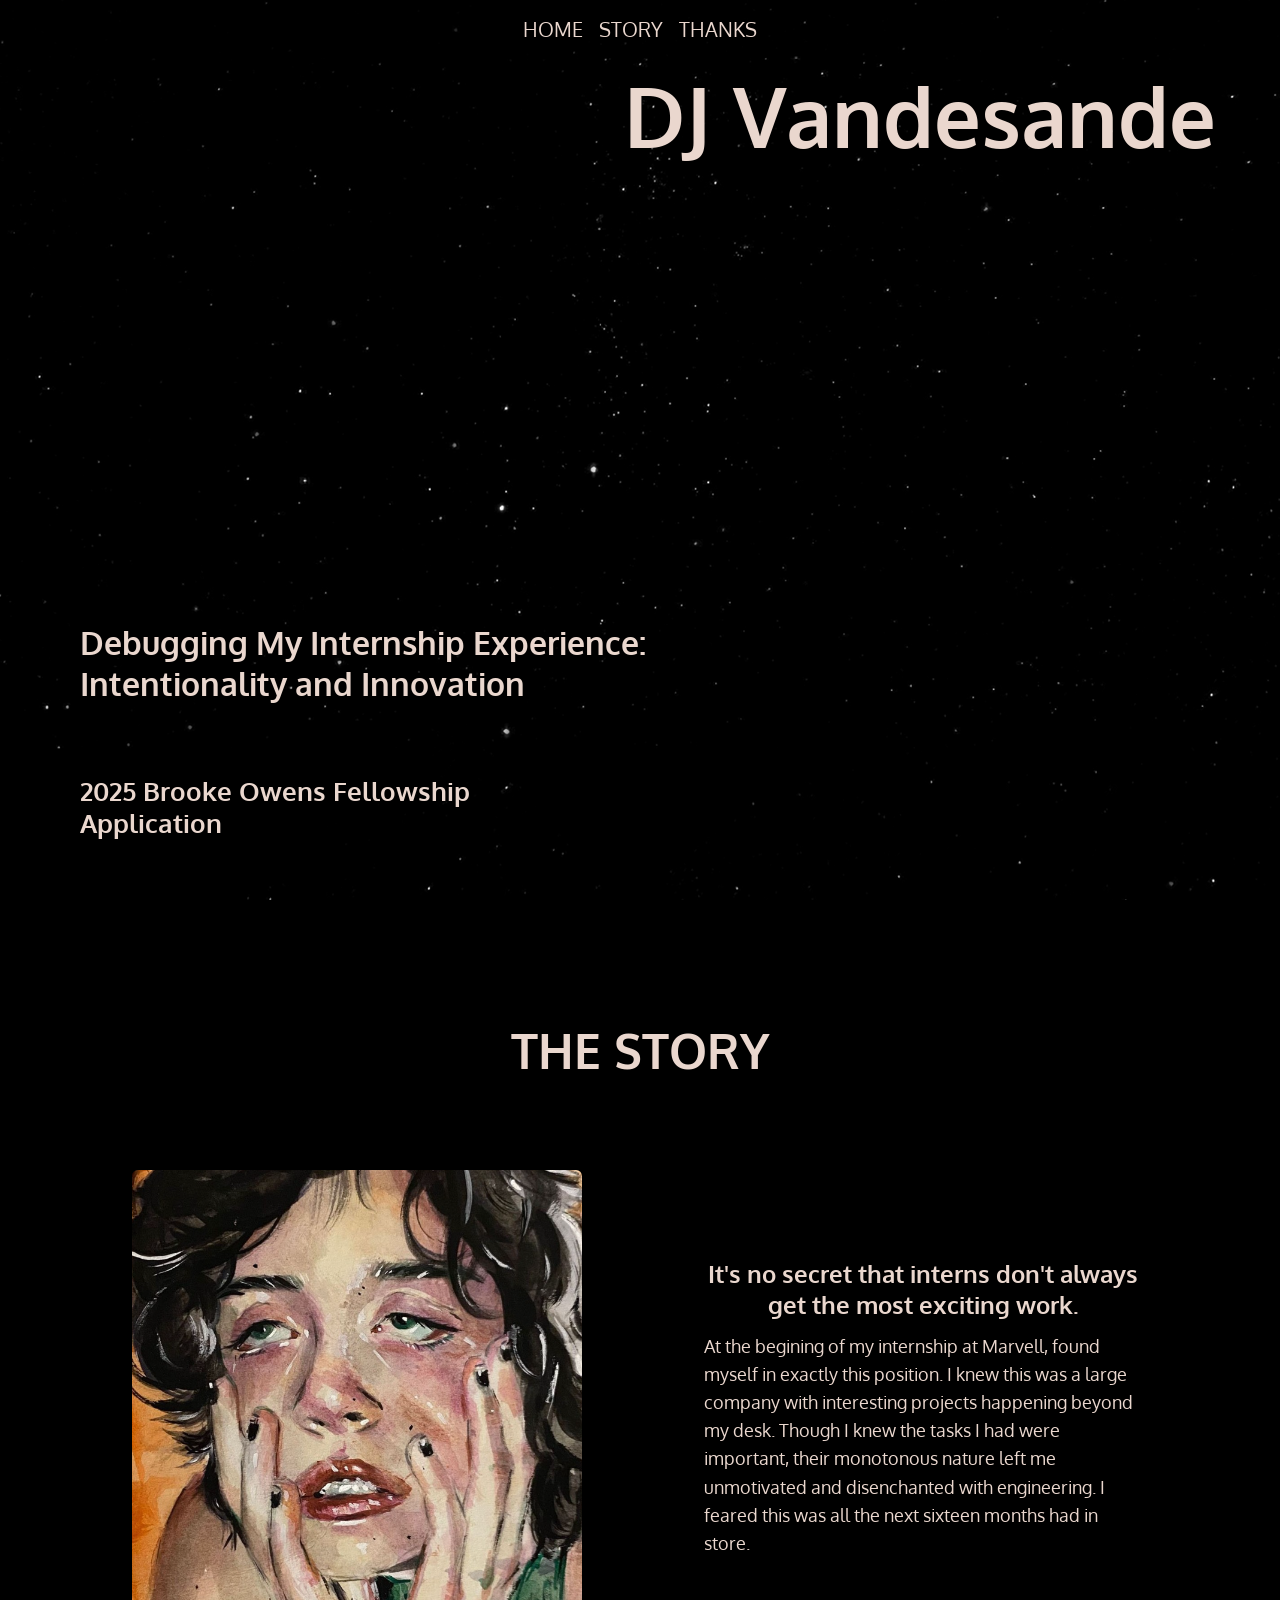
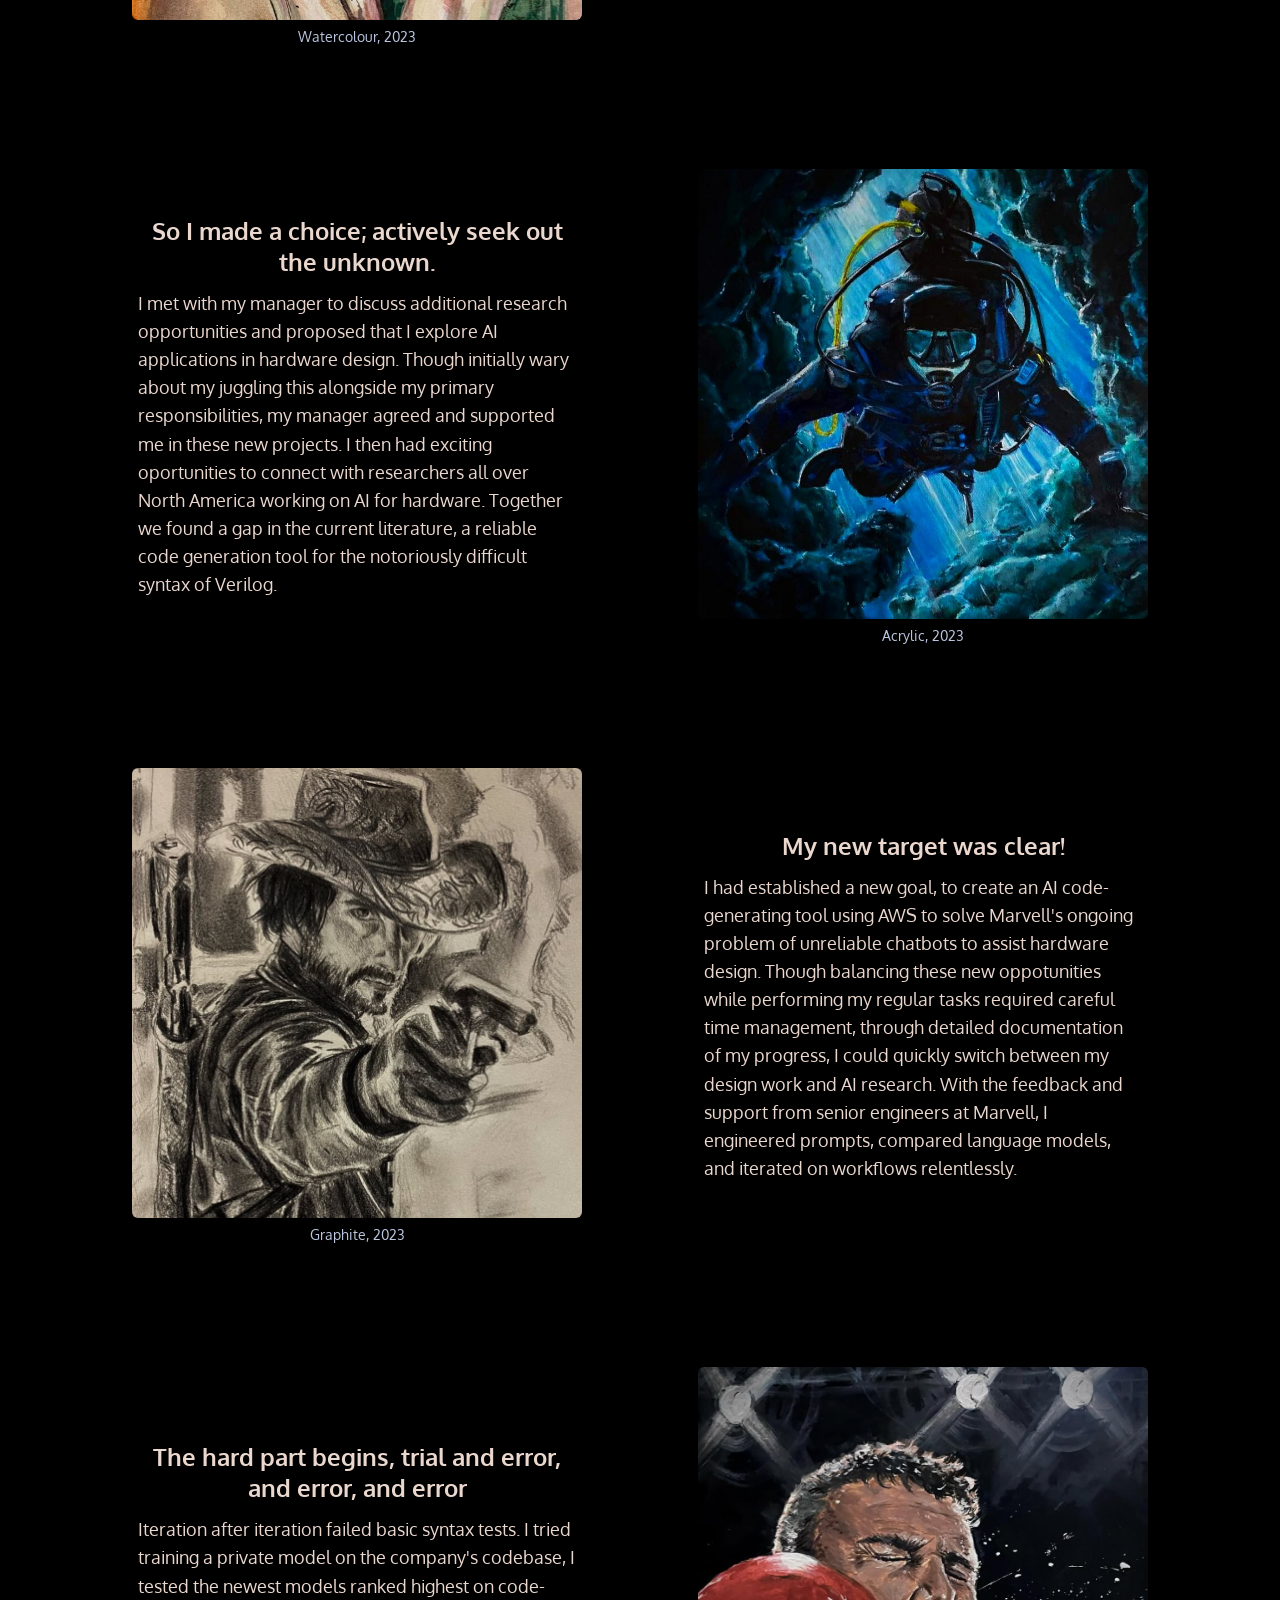
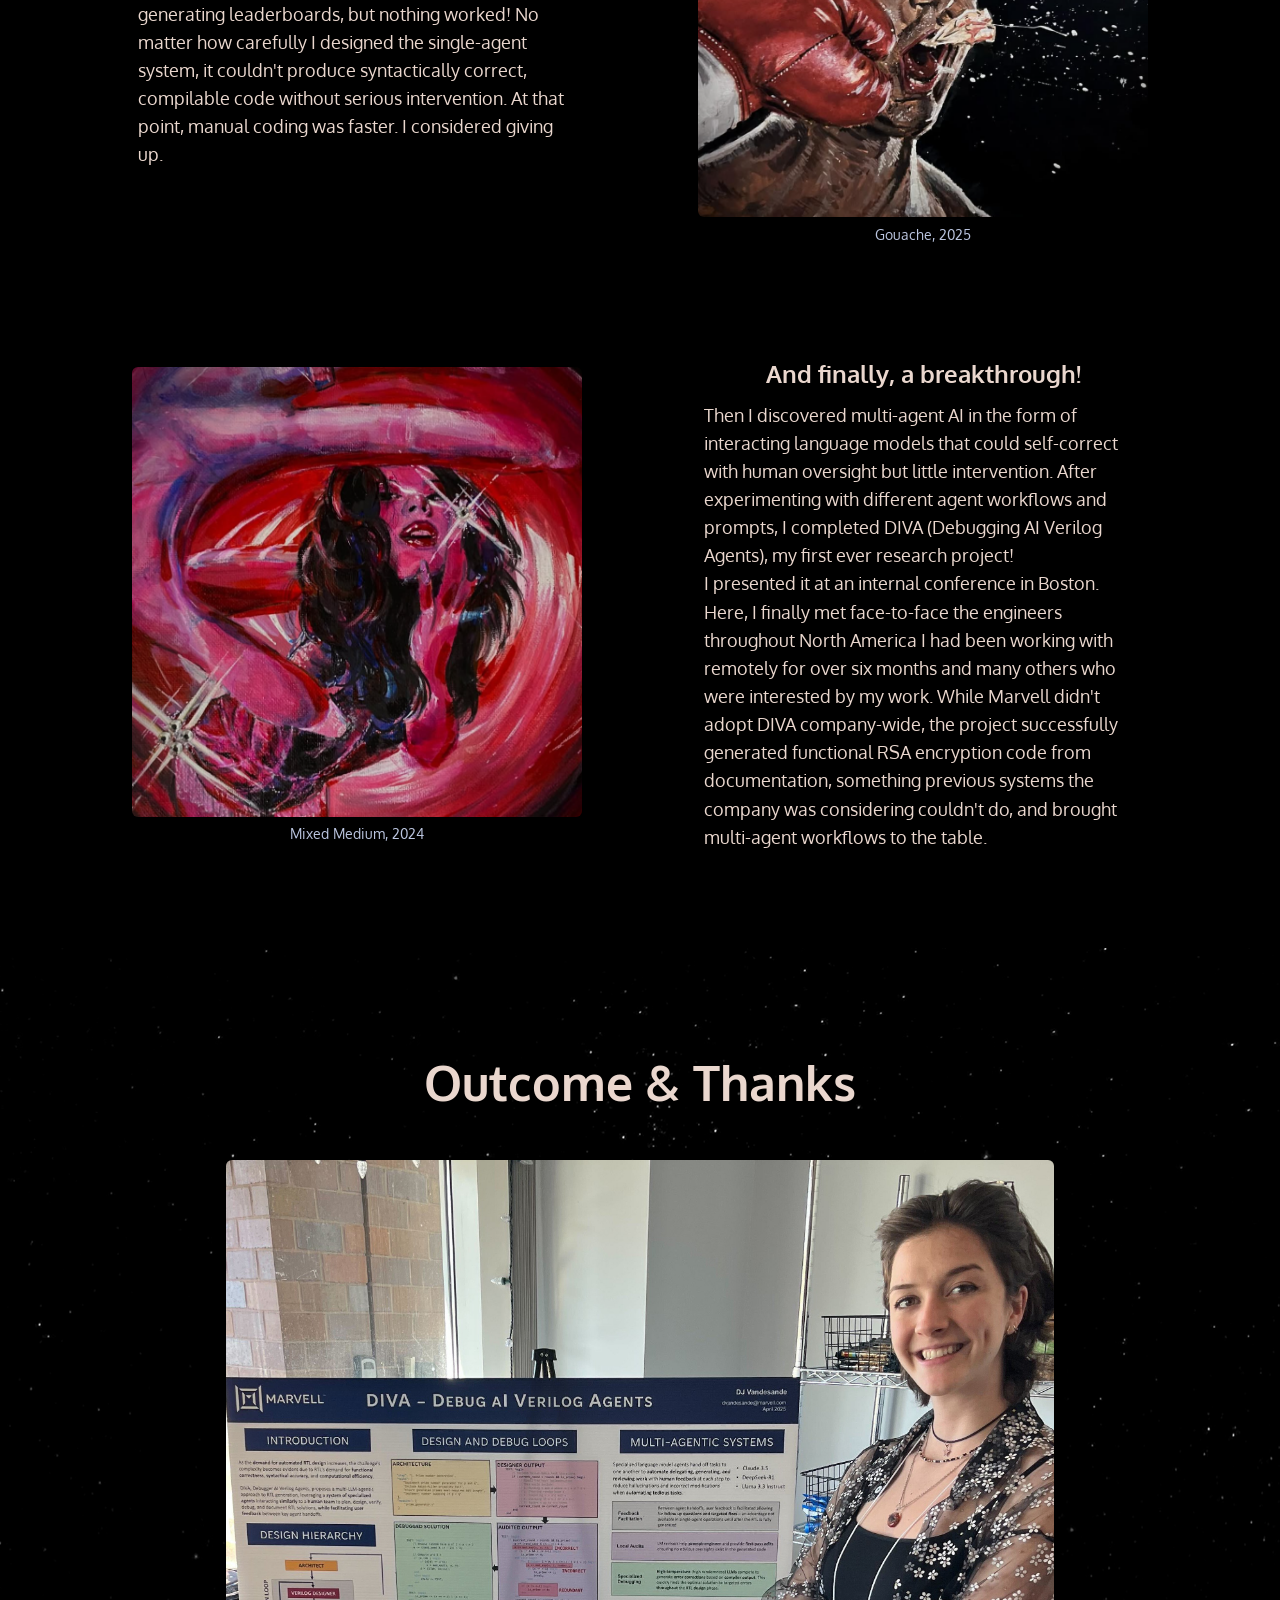
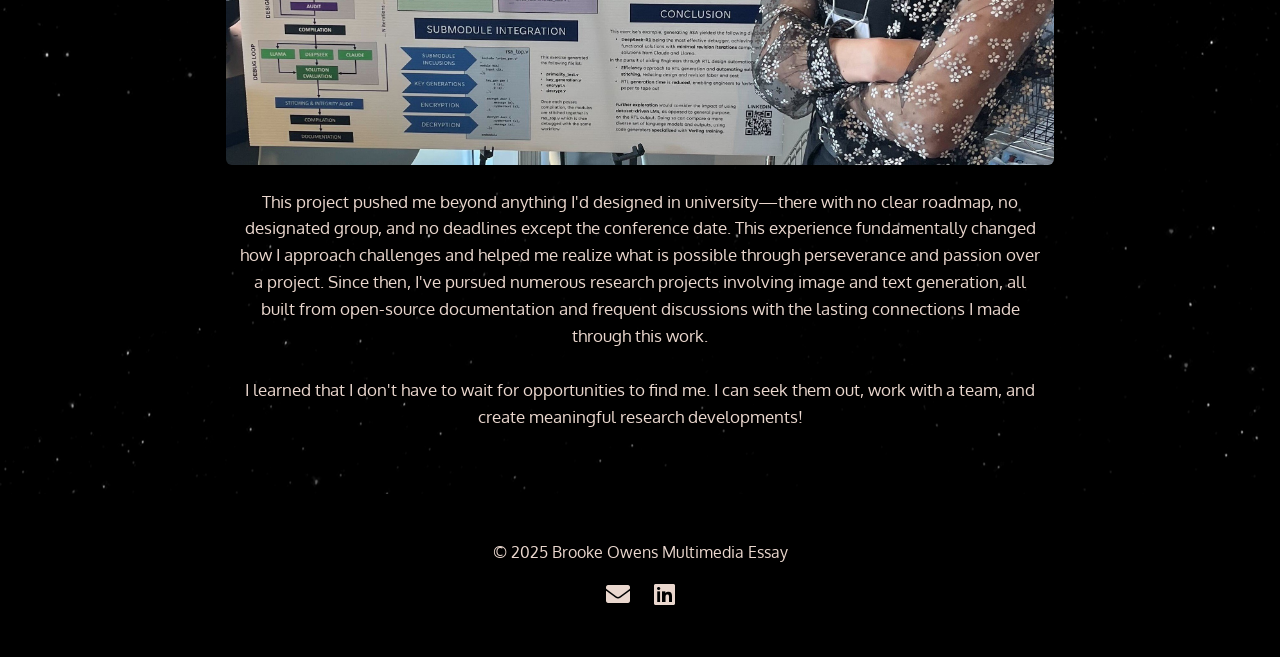
==== commit ade655b0: "Before i fucked with style.css" ====
--- a/index.html
+++ b/index.html
@@ -38,7 +38,7 @@
                 <!-- Feature box replaces satellite; kept id="moon" so existing moon animation moves it -->
                 <div class="hero__feature hero__moon" id="moon">
                     <div class="hero__feature-inner">
-                        <p class="hero__feature-blurb">A multimedia essay on intentionality illustrated in my drawings and paintings. <br>Click a thumbnail to jump to that part.</p>
+                        <p class="hero__feature-blurb">A multimedia essay illustraing initiative and inovation through drawings, paintings, and anecdotes.</p>
                         <div class="hero__feature-thumbs">
                             <a href="#story-1"><img src="img/mope.png" alt="Watercolour" data-full="img/mope.full.png"></a>
                             <a href="#story-2"><img src="img/blue.jpg" alt="Acrylic" data-full="img/blue.full.jpg"></a>
@@ -52,7 +52,7 @@
         </div>
         <div class="hero__content">
             <h1> DJ Vandesande </h1>
-            <h2><strong>Debugging My Internship: <br>Intentionality and Innovation</strong></h2>
+            <h2><strong>Debugging My Internship Experience: <br>Intentionality and Innovation</strong></h2>
             <h3>2025 Brooke Owens Fellowship Application</h3>
 
         </div>
@@ -73,7 +73,10 @@
                 </figure>
                 <div class="story-text">
                     <h2 class="story-title">It's no secret that interns don't always get the most exciting work. </h2>
-                    <p>At the beginning of my internship at Marvell, I found myself in exactly that position—assigned tasks that weren't challenging me. I knew this was a large company with interesting projects happening beyond my desk, and I knew that if I didn't assert myself by showing my managers what I could do, they would keep me in the same box.</p>
+                    <p>At the begining of my internship at Marvell, found myself in exactly this position. I knew 
+                        this was a large company with interesting projects happening beyond my desk. Though I knew 
+                        the tasks I had were important, their monotonous nature left me unmotivated and disenchanted 
+                        with engineering. I feared this was all the next sixteen months had in store.</p>
                 </div>
             </article>
 
@@ -83,8 +86,13 @@
                     <figcaption>Acrylic, 2023</figcaption>
                 </figure>
                 <div class="story-text">
-                    <h2 class="story-title">So I made a choice: I would actively seek out the work I wanted to do.</h2>
-                    <p> I talked with my manager about taking on additional research alongside my assigned work, proposing that I explore AI applications in hardware design. Though initially wary about my juggling both responsibilities, my manager agreed. I began connecting with brilliant researchers working on AI for hardware, and discovered they were searching for reliable code generation tools for the notoriously difficult syntax of Verilog.</p>
+                    <h2 class="story-title">So I made a choice; actively seek out the unknown.</h2>
+                    <p>I met with my manager to discuss additional research opportunities and proposed that I explore 
+                        AI applications in hardware design. Though initially wary about my juggling this alongside 
+                        my primary responsibilities, my manager agreed and supported me in these new projects. I then 
+                        had exciting oportunities to connect with researchers all over North America working on AI 
+                        for hardware. Together we found a gap in the current literature, a reliable code generation 
+                        tool for the notoriously difficult syntax of Verilog.</p>
                 </div>
             </article>
 
@@ -94,10 +102,16 @@
                     <figcaption>Graphite, 2023</figcaption>
                 </figure>
                 <div class="story-text">
-                    <h2 class="story-title">I had found my project and my target became clear.</h2>
-                    <p>I wanted to create an AI code-generating tool using AWS to solve Marvell's ongoing problem of unreliable language models for hardware code.
-
-This required careful time management. I documented my progress meticulously so I could quickly switch between my design work and AI research without losing my train of thought. I scheduled meetings to align with extremely busy senior engineers for feedback on both projects. I engineered prompts, compared language models, and iterated relentlessly.</p>
+                    <h2 class="story-title"> My new target was clear! </h2>
+                    <p>
+                        I had established a new goal, to create an AI code-generating tool 
+                        using AWS to solve Marvell's ongoing problem of unreliable chatbots to assist hardware 
+                        design. Though balancing these new oppotunities while performing my regular tasks required 
+                        careful time management, through detailed documentation of my progress, I could quickly 
+                        switch between my design work and AI research. With the feedback and support from senior 
+                        engineers at Marvell, I engineered prompts, compared language models, and iterated on 
+                        workflows relentlessly.
+                    </p>
                 </div>
             </article>
 
@@ -107,8 +121,14 @@
                     <figcaption>Gouache, 2025</figcaption>
                 </figure>
                 <div class="story-text">
-                    <h2 class="story-title">Then came the hard part. Trial and Error, and Error, and Error</h2>
-                    <p> Iteration after iteration failed basic syntax tests. I tried training a private model on the company's codebase. I tested the newest models highest on code-generating leaderboards. Nothing worked! No matter how carefully I designed the single-agent system, it couldn't produce syntactically correct, compilable code without serious intervention. At that point, manual coding was faster. I considered giving up.</p>
+                    <h2 class="story-title">The hard part begins, trial and error, and error, and error</h2>
+                    <p> Iteration after iteration failed basic syntax tests. I tried training a private 
+                        model on the company's codebase, I tested the newest models ranked highest on 
+                        code-generating leaderboards, but nothing worked! No matter how carefully I 
+                        designed the single-agent system, it couldn't produce syntactically correct, 
+                        compilable code without serious intervention. At that point, manual coding was 
+                        faster. I considered giving up.
+                    </p>
                 </div>
             </article>
 
@@ -118,9 +138,18 @@
                     <figcaption>Mixed Medium, 2024</figcaption>
                 </figure>
                 <div class="story-text">
-                    <h2 class="story-title">And finally, a breakthrough happened!</h2>
-                    <p>Then, in December 2024, a new paper introduced me to multi-agentic AI systems—interacting language models that could self-correct with human oversight but little intervention.
-After experimenting with different agent workflows and prompts, I completed DIVA (Debugging AI Verilog Agents), my first research project! I presented it at an internal conference in Boston to senior engineers and connections I'd made in American offices whom I had yet to meet in person. While Marvell didn't adopt DIVA company-wide, I helped bring multi-agentic coding to the table—and it successfully generated RSA encryption code from written coding standards, something previous systems the company was considering couldn't do.</p>
+                    <h2 class="story-title">And finally, a breakthrough!</h2>
+                    <p>Then I discovered multi-agent AI in the form of interacting language 
+                        models that could self-correct with human oversight but little intervention. After experimenting 
+                        with different agent workflows and prompts, I completed DIVA (Debugging AI Verilog Agents), 
+                        my first ever research project! <br>
+                        I presented it at an internal conference in Boston. Here, I finally met 
+                        face-to-face the engineers throughout North America I had been working with remotely for over six months 
+                        and many others who were interested by my work. 
+                        While Marvell didn't adopt DIVA company-wide, the project
+                        successfully generated functional RSA encryption code from documentation, something previous systems 
+                        the company was considering couldn't do, and brought multi-agent workflows to the table.
+                    </p>
                 </div>
             </article>
 
@@ -143,10 +172,15 @@
             </figure>
             <div class="outcome-text">
                 
-                <p>The lasting connections I made became an inspiring group of engineers to discuss AI developments with, even as an intern. More importantly, I learned about my resilience in research. This project pushed me beyond anything I'd designed in university—there was no clear roadmap, no team, no deadlines except the conference date. I had to be entirely self-motivated.
-My manager, initially wary, was extremely impressed with the result.
-This experience fundamentally changed how I approach challenges. I now look more creatively at what I can do with my coding skills and passion for AI. Since then, I've pursued numerous projects involving image and text generation, all built from open-source documentation and frequent discussions with friends as enthralled with AI as I am. I learned that when I'm not being challenged, I don't wait for opportunity to find me—I seek it out, communicate what I want, and create it myself.
-</p>
+                <p>This project pushed me beyond anything I'd designed in university—there with no clear roadmap,
+                     no designated group, and no deadlines except the conference date. This experience fundamentally 
+                     changed how I approach challenges and helped me realize what is possible through perseverance 
+                     and passion over a project. Since then, I've pursued
+                    numerous research projects involving image and text generation, all built from open-source 
+                    documentation and frequent discussions with the lasting connections I made through this work. 
+                    <br><br>I learned that I don't have to wait for opportunities to find me. I can seek them out, work
+                    with a team, and create meaningful research developments!
+                </p>
             </div>
         </div>
     </section>
--- a/css/style.css
+++ b/css/style.css
@@ -38,19 +38,17 @@
     font-family: 'Oxygen';
 }
 
-/* Ensure text headings and paragraphs keep the default arrow cursor (not pointer) */
 h1, h2, h3, p { cursor: default; }
 
 /* navbar */
 .navbar {
     position: fixed;
     width: 100%;
-    background: rgba(0, 0, 0, 0.6); /* Semi-transparent background */
-    z-index: 1000; /* Ensure it stays on top */;
+    background: rgba(0, 0, 0, 0.6); 
+    z-index: 1000; 
     text-transform: uppercase;
 }
 
-/* Header menu styling */
 .header-menu {
     list-style: none;
     z-index: 1000;
@@ -58,12 +56,12 @@
     flex-wrap: wrap;
     flex-direction: row;
     justify-content: center;
-    margin: 3 auto; /* Center horizontally */
-    padding: 0; /* Remove any default padding */
+    margin: 3 auto; 
+    padding: 0; 
 }
 
 .header-menu a {
-    font-size: 1.25em; /* Enlarge the h1 text size */
+    font-size: 1.25em; 
     color: var(--cream);
     text-decoration: none;
     font-family: 'Oxygen';
@@ -73,10 +71,12 @@
 }
 
 .header-menu a:hover {
-    color: var(--baby); /* Change color on hover */
-}
-
-/* Hero Section Styles */
+    color: var(--baby); 
+}
+
+
+/* title section */
+
 .hero {
     position: relative;
     width: 100%;
@@ -85,8 +85,6 @@
     display: flex;
     align-items: flex-start;
     justify-content: center;
-    margin: 0; /* Remove any default margin */
-    padding: 0; /* Remove any default padding */
 }
 
 .hero__stars {
@@ -129,20 +127,20 @@
 .hero__feature h3 { margin: 0 0 0.35rem 0; font-size: 1.15rem; }
 .hero__feature-blurb { margin: 0 0 0.6rem 0; font-size: 0.95rem; color: var(--baby); }
 .hero__feature-thumbs {
-    display: grid;
+    /* Use a centered, wrapping flex layout so each row (including the last) is centered */
+    display: flex;
+    flex-wrap: wrap;
     gap: 1rem;
-    /* allow thumbnails to shrink to 100px minimum and expand to fill columns */
-    grid-template-columns: repeat(auto-fit, minmax(150px, 1fr));
+    justify-content: center; /* center items on each row */
     align-items: start;
-    justify-items: center;
-    justify-content: center; /* center the whole grid so last (partial) row is centered */
 }
 .hero__feature-thumbs a {
     display: block;
-    width: 100%;
     overflow: hidden;
     border-radius: 6px;
     aspect-ratio: 1 / 1; /* keep thumbnails square */
+    /* Allow items to shrink to 100px, grow responsively but not stretch a full row */
+    flex: 0 1 clamp(100px, 18vw, 220px);
 }
 .hero__feature-thumbs img {
     width: 100%;
@@ -226,9 +224,6 @@
     bottom: 5%;
 }
 
-.hero__content h1:hover, .hero__content h2:hover, .hero__content h3:hover  {
-    color: var(--baby);
-}
 
 .hero__scroll-arrow {
     position: absolute;
@@ -494,6 +489,7 @@
 
 .story-block:nth-child(odd) .story-text {
     order: 1;
+    padding-left: 3em;
     padding-right: 3em;
 }
 
@@ -504,6 +500,7 @@
 .story-block:nth-child(even) .story-text {
     order: 0; /* text on the left for even */
     padding-left: 3em;
+    padding-right: 3em;
 }
 
 .story-img {
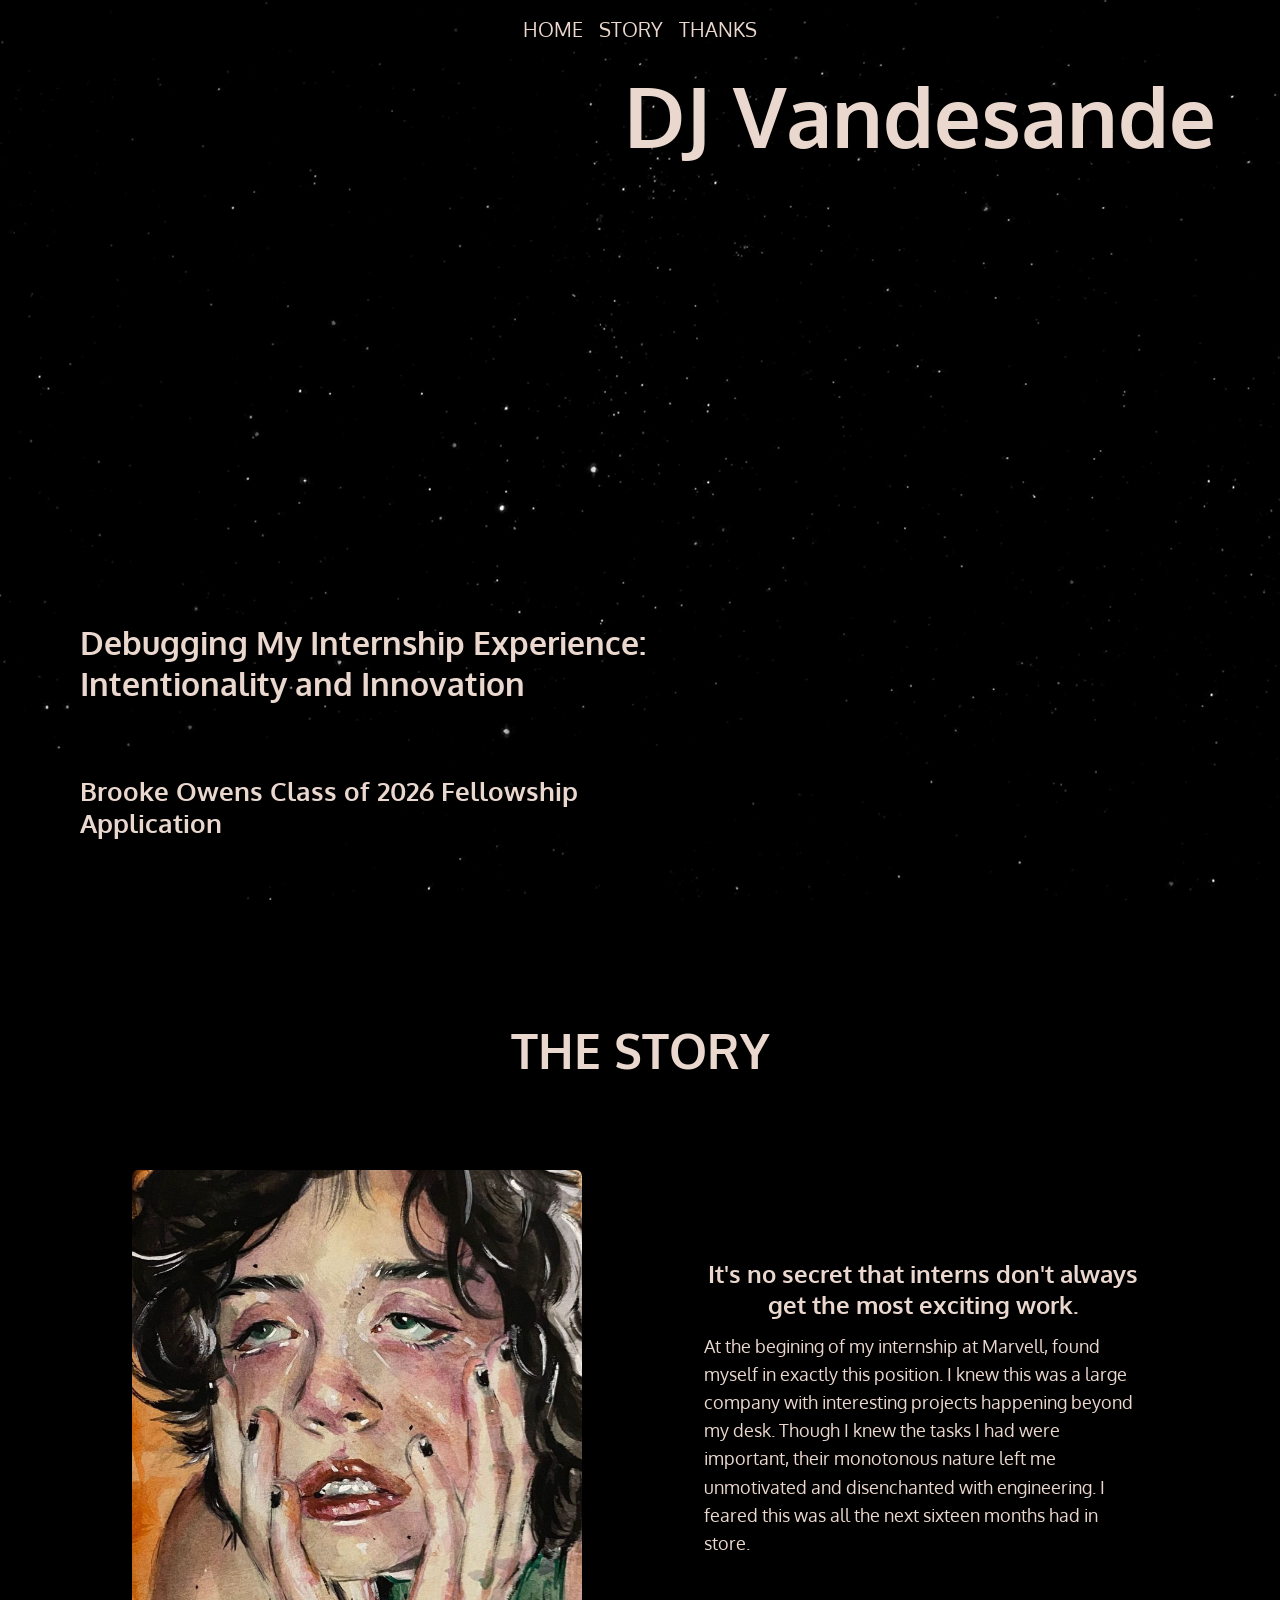
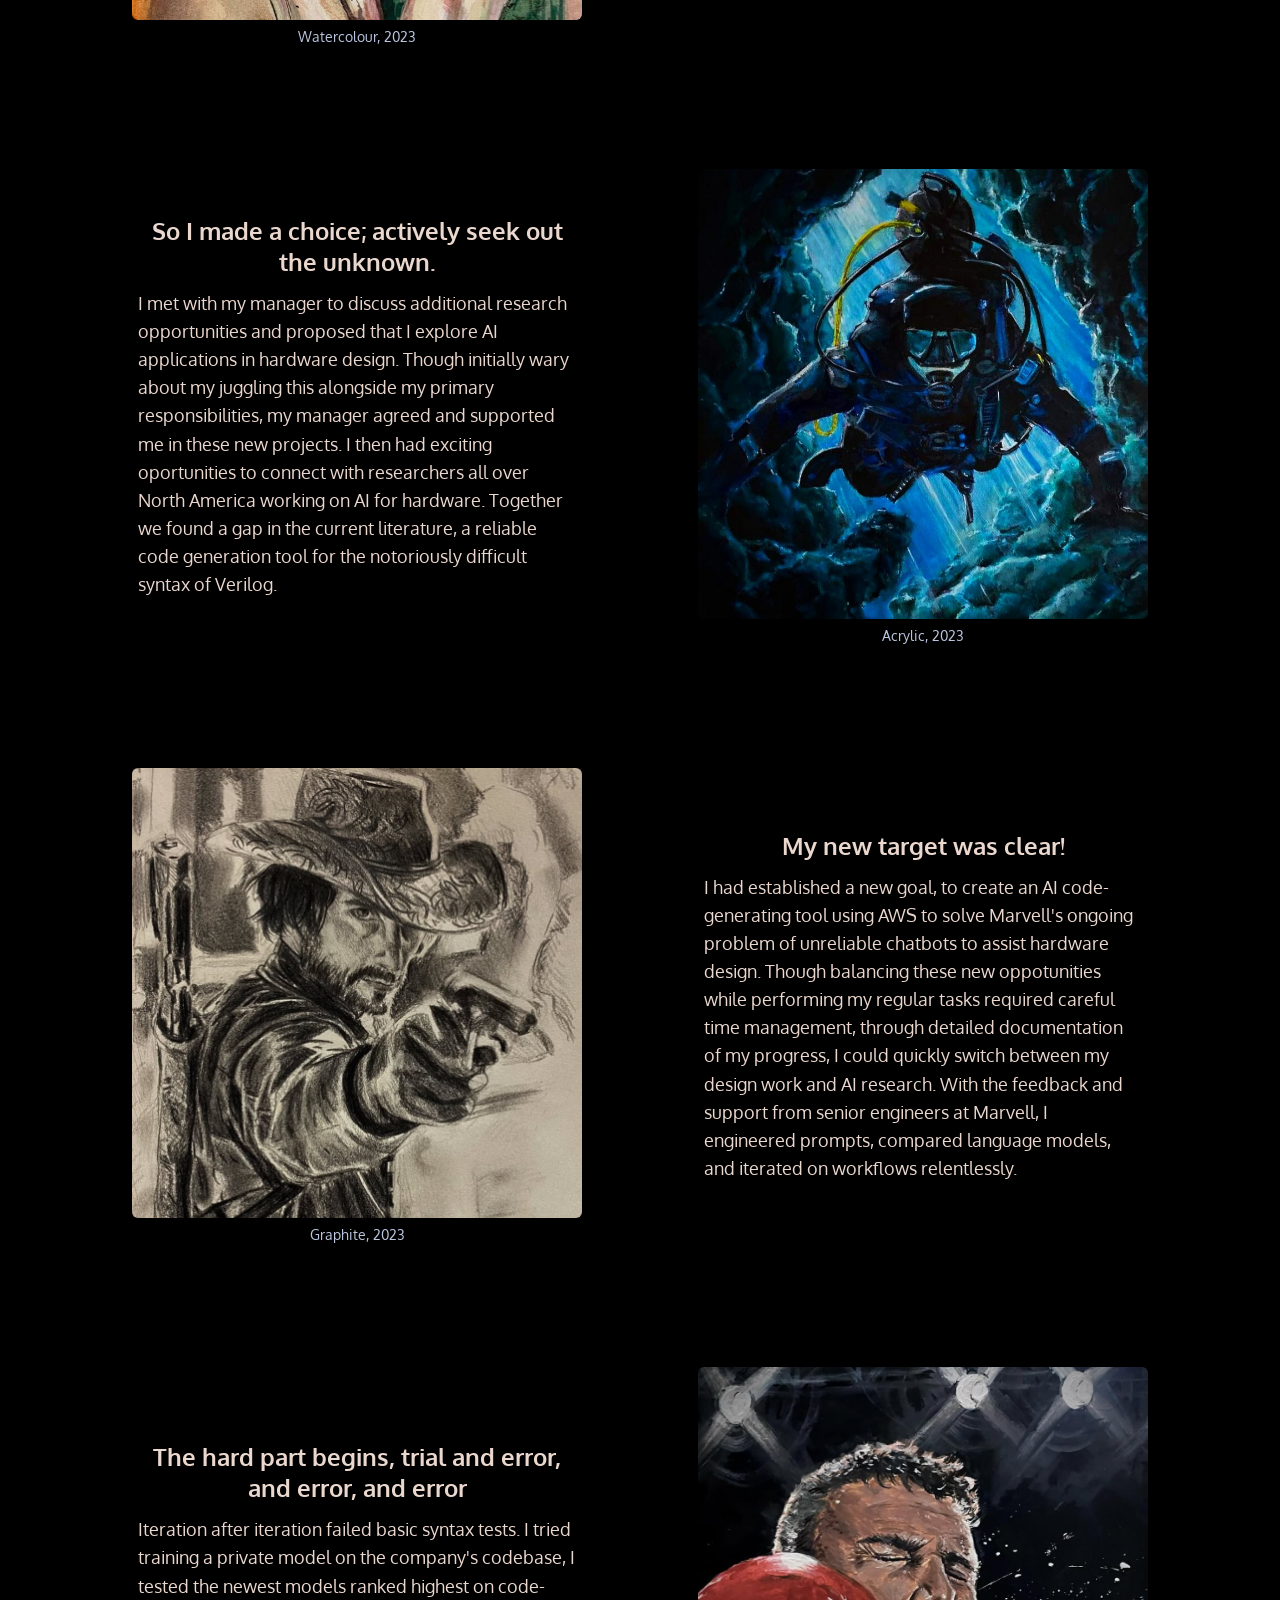
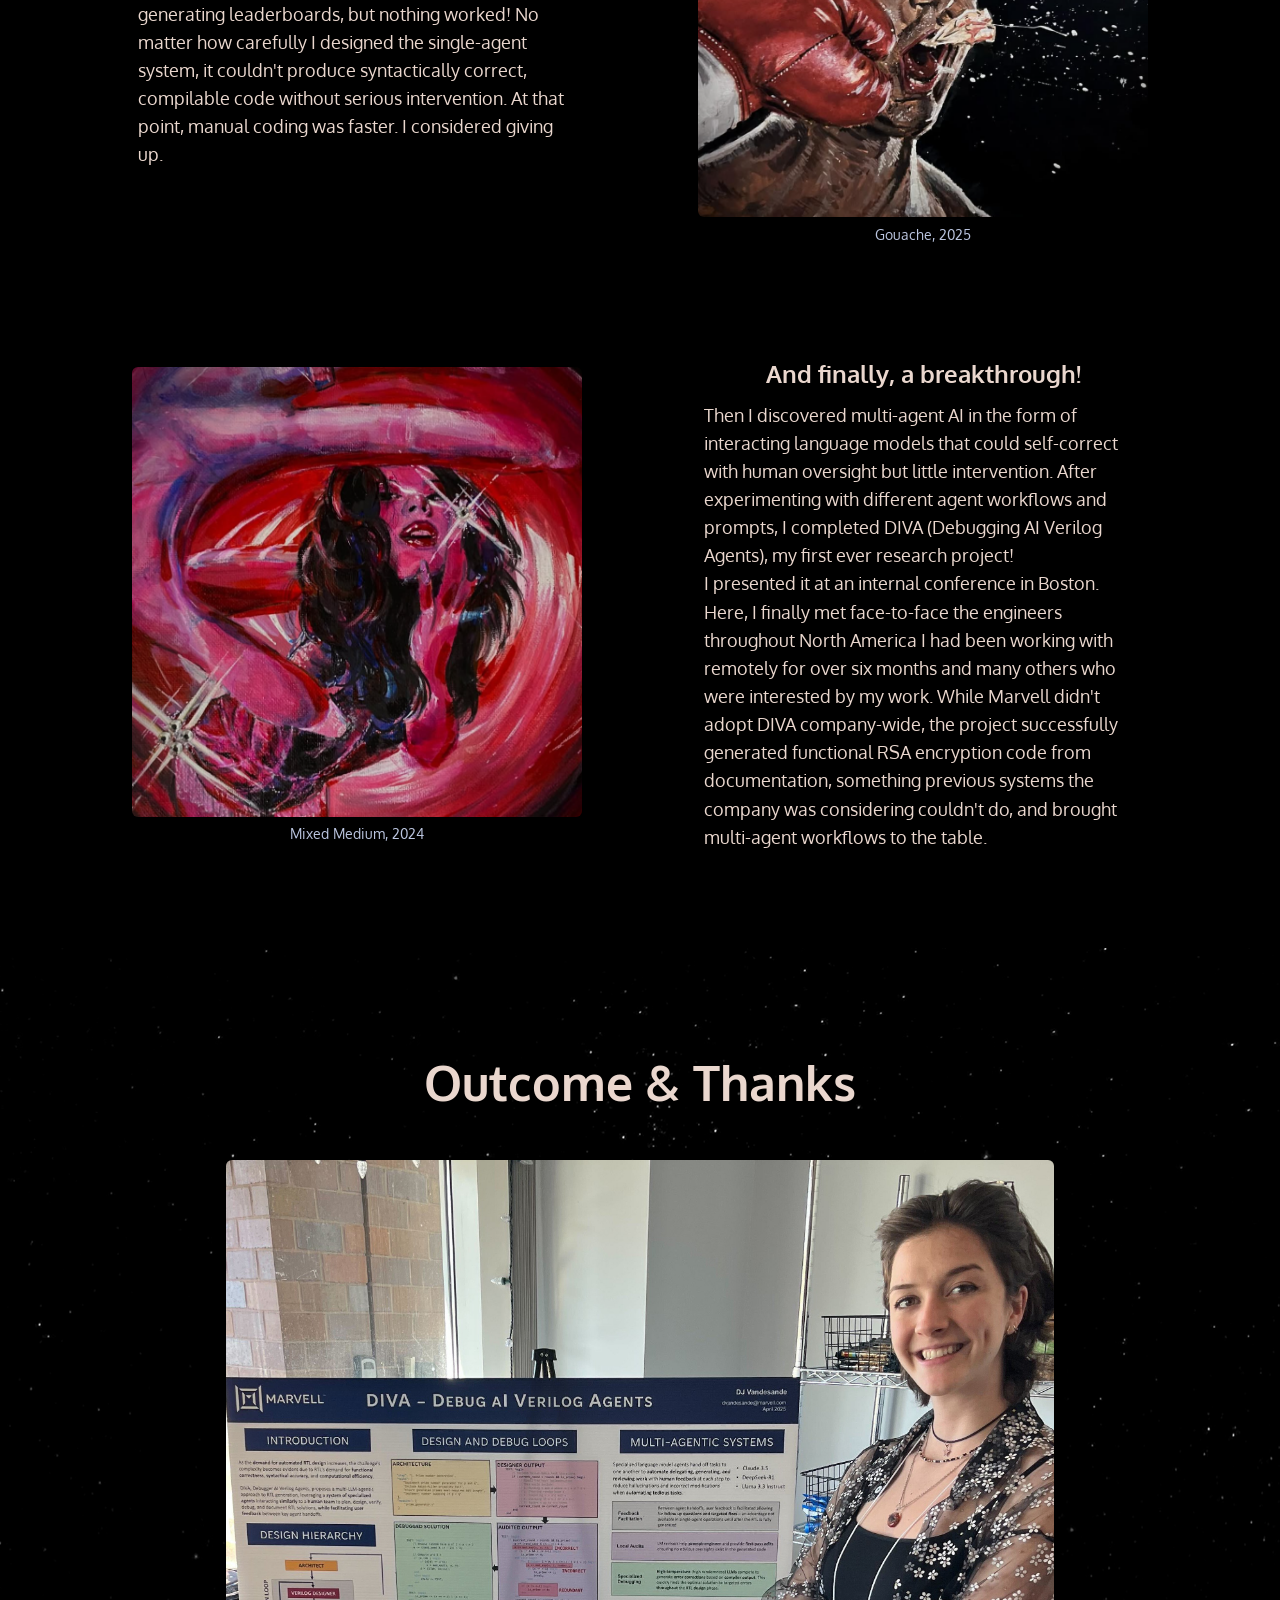
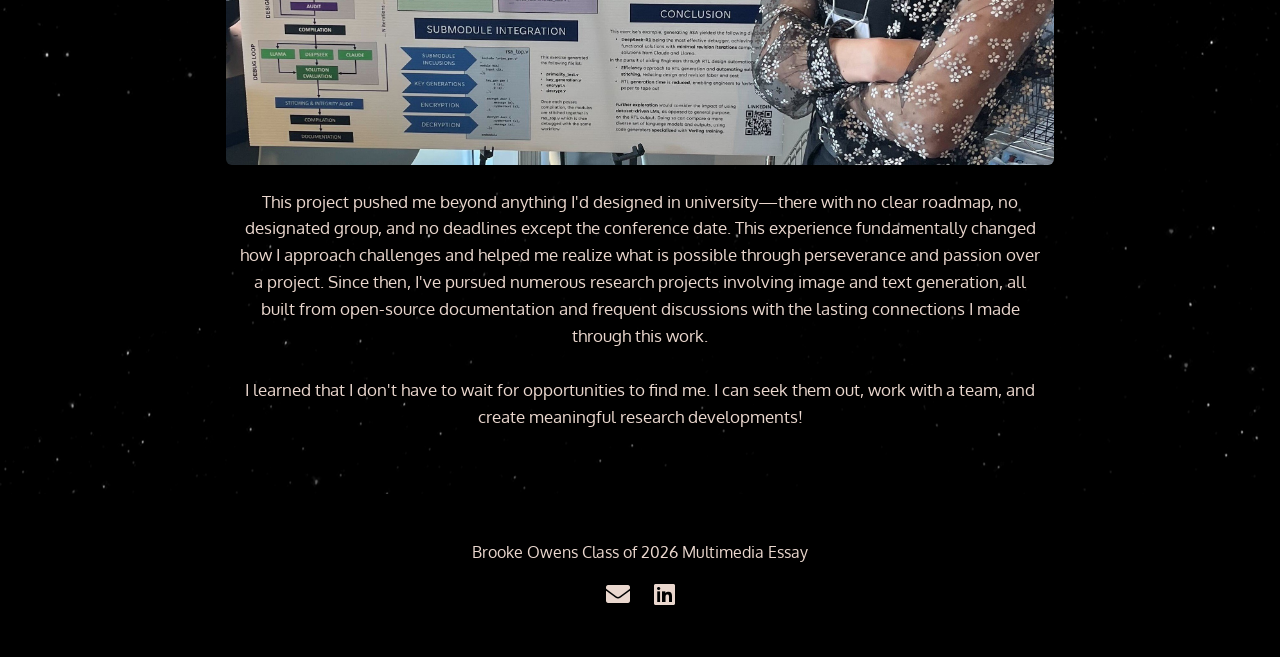
==== commit 37b373bc: "Thank god it still works" ====
--- a/index.html
+++ b/index.html
@@ -1,12 +1,12 @@
 <!DOCTYPE html>
 <html lang="en">
 
-<!-- Header -->
+<!-- header -->
 <head>
     <meta charset="UTF-8">
     <meta name="viewport" content="width=device-width, initial-scale=1.0">
-    <title>Media Essay</title>
-    <link rel="shortcut icon" type="image/png" href="img/moon.png"/>
+    <title>DJ Vandesande Multi Media Essay</title>
+    <link rel="shortcut icon" type="image/png" href="img/paint.png"/>
 
     <link rel="stylesheet" href="https://cdnjs.cloudflare.com/ajax/libs/font-awesome/5.11.2/css/all.css" integrity="sha256-46qynGAkLSFpVbEBog43gvNhfrOj+BmwXdxFgVK/Kvc=" crossorigin="anonymous" />
 
@@ -16,7 +16,7 @@
     <link rel="stylesheet" href="css/style.css">
 </head>
 
-<!-- Title -->
+<!-- navbar -->
 <body>
     <header>
         <nav class="navbar">
@@ -28,23 +28,23 @@
         </nav>
     </header>
 
-    <!-- Hero Section -->
+    <!-- title page -->
     <section class="hero" id="home">
         <div class="hero__background">
-            <!-- Starry night background moved here for correct stacking -->
+            
             <div class="starry-night">
                 <div class="stars"></div>
                 <div class="twinkling"></div>
-                <!-- Feature box replaces satellite; kept id="moon" so existing moon animation moves it -->
-                <div class="hero__feature hero__moon" id="moon">
+
+                <div class="hero__feature hero__thumbnails" id="thumb">
                     <div class="hero__feature-inner">
-                        <p class="hero__feature-blurb">A multimedia essay illustraing initiative and inovation through drawings, paintings, and anecdotes.</p>
+                        <p>A multimedia essay illustraing initiative and inovation through drawings, paintings, and anecdotes.</p>
                         <div class="hero__feature-thumbs">
-                            <a href="#story-1"><img src="img/mope.png" alt="Watercolour" data-full="img/mope.full.png"></a>
-                            <a href="#story-2"><img src="img/blue.jpg" alt="Acrylic" data-full="img/blue.full.jpg"></a>
-                            <a href="#story-3"><img src="img/cowboy.png" alt="Graphite" data-full="img/cowboy.full.png"></a>
-                            <a href="#story-4"><img src="img/punch.png" alt="Gouache" data-full="img/punch.full.png"></a>
-                            <a href="#story-5"><img src="img/diva.png" alt="Mixed" data-full="img/diva.full.png"></a>
+                            <a href="#story-1"><img src="img/mope.png" alt="Watercolour"></a>
+                            <a href="#story-2"><img src="img/blue.jpg" alt="Acrylic"></a>
+                            <a href="#story-3"><img src="img/cowboy.png" alt="Graphite"></a>
+                            <a href="#story-4"><img src="img/punch.png" alt="Gouache"></a>
+                            <a href="#story-5"><img src="img/diva.png" alt="Mixed"></a>
                         </div>
                     </div>
                 </div>
@@ -53,16 +53,13 @@
         <div class="hero__content">
             <h1> DJ Vandesande </h1>
             <h2><strong>Debugging My Internship Experience: <br>Intentionality and Innovation</strong></h2>
-            <h3>2025 Brooke Owens Fellowship Application</h3>
+            <h3>Brooke Owens Class of 2026 Fellowship Application</h3>
 
         </div>
     </section>
 
 
-
-    <!-- intro moved into hero as a featured element (replaces satellite) -->
-
-    <!-- My Works -->
+    <!-- the story by brandi carlile -->
     <section class="story" id="story">
         <h1>THE STORY</h1>
         <div class="story-rows">
@@ -157,7 +154,7 @@
     </section>
 
 
-    <!-- Outcome / Thanks -->
+    <!-- Outcome and Thanks -->
     <section class="outcome" id="outcome">
         <div class="outcome__background">
             <div class="starry-night">
@@ -186,14 +183,15 @@
     </section>
 
 
-    <!-- Footer-->
+    <!-- footer-->
     <footer class="footer">
-        <p>&copy; 2025 Brooke Owens Multimedia Essay</p>
+        <p> Brooke Owens Class of 2026 Multimedia Essay</p>
         <div class="footer__social">
+            
             <a href="mailto:20djv2@queensu.ca" class="footer__link">
                 <i class="fa fa-envelope"></i>
             </a>
-            <a href="https://www.linkedin.com/dj-vandesande" class="footer__link">
+            <a href="https://www.linkedin.com/in/dj-vandesande/" class="footer__link">
                 <i class="fab fa-linkedin"></i>
             </a>
         </div>
@@ -201,21 +199,6 @@
 
     <script src="js/index.js"></script>
 
-    <!-- Lightbox modal for story images -->
-    <div id="lightbox" class="lightbox" aria-hidden="true">
-        <div class="lightbox-overlay" data-close></div>
-        <div class="lightbox-content" role="dialog" aria-modal="true">
-            <button class="lightbox-close" aria-label="Close">×</button>
-            <img class="lightbox-img" src="" alt="" />
-            <div class="lightbox-caption">
-                <h3 class="lightbox-title"></h3>
-                <p class="lightbox-text"></p>
-            </div>
-        </div>
-    </div>
-
-            <!-- removed VANTA.TRUNK init because intro moved into hero -->
-
 </body>
 
 </html>
--- a/css/style.css
+++ b/css/style.css
@@ -1,23 +1,29 @@
+/*
+Brooke Owens Multimedia Essay Project
+DJ Vandesande
+
+October 2025
+*/
+
 html {
     scroll-behavior: smooth;
 }
 
 :root{
-    /*COLOURS*/
     --black: #000000;  
     --navy: #0a101b;         
     --plum: #1d1f52;      
     --acc: #7a1e2e;
     --burn: #521821;
     --cream: #ead7ce;  
-    --baby: #bbc5df; /* Light cream for contrast */    
+    --baby: #bbc5df;   
 
     --bs: 0 4px 6px rgba(0,0,0,0.1);
 }
 
 body{
-    background-color: #000000; /* Set the background color to navy */
-    color: var(--cream); /* Ensure text is readable on navy background */
+    background-color: #000000; 
+    color: var(--cream); 
     margin: 0;
     padding: 0;
 }
@@ -76,7 +82,6 @@
 
 
 /* title section */
-
 .hero {
     position: relative;
     width: 100%;
@@ -87,6 +92,7 @@
     justify-content: center;
 }
 
+/* twinkling stars!!!!! */
 .hero__stars {
     position: absolute;
     width: 100%;
@@ -96,12 +102,12 @@
     z-index: 1;
 }
 
-.hero__moon {
+.hero__thumbnails {
     position: absolute;
     left: 50%;
-    top: 50%; /* Position the moon halfway down the viewport */
-    transform: translate(-50%, -50%); /* Center the moon */
-    width: auto; /* 2/3 of the viewport width */
+    top: 50%; 
+    transform: translate(-50%, -50%);
+    width: auto; 
     max-width: 200%;
     z-index: 4;
     transition: transform 0.2s;
@@ -109,7 +115,7 @@
     pointer-events: none;
 }
 
-/* Hero feature (replaces satellite) */
+/* thumbnails */
 .hero__feature {
     position: absolute;
     left: 50%;
@@ -121,54 +127,46 @@
     border-radius: 10px;
     padding: 1rem;
     box-shadow: 0 10px 30px rgba(0,0,0,0.6);
-    pointer-events: none; /* allow clicks to pass through except interactive children */
-}
+    pointer-events: none; 
+}
+
 .hero__feature .hero__feature-inner { pointer-events: auto; text-align: center; }
 .hero__feature h3 { margin: 0 0 0.35rem 0; font-size: 1.15rem; }
-.hero__feature-blurb { margin: 0 0 0.6rem 0; font-size: 0.95rem; color: var(--baby); }
+.hero__feature p { margin: 0 0 0.6rem 0; font-size: 0.95rem; color: var(--baby); }
 .hero__feature-thumbs {
-    /* Use a centered, wrapping flex layout so each row (including the last) is centered */
     display: flex;
     flex-wrap: wrap;
     gap: 1rem;
-    justify-content: center; /* center items on each row */
+    justify-content: center; 
     align-items: start;
 }
 .hero__feature-thumbs a {
     display: block;
     overflow: hidden;
     border-radius: 6px;
-    aspect-ratio: 1 / 1; /* keep thumbnails square */
-    /* Allow items to shrink to 100px, grow responsively but not stretch a full row */
     flex: 0 1 clamp(100px, 18vw, 220px);
 }
+
 .hero__feature-thumbs img {
     width: 100%;
     height: 100%;
     object-fit: cover;
     display: block;
-}
-
-/* Hero thumbnails: blue highlight and slight scale on hover (only for hero thumbnails) */
-.hero__feature-thumbs img {
     transition: transform 220ms ease, box-shadow 220ms ease, filter 220ms ease;
     transform-origin: center center;
 }
+
 .hero__feature-thumbs a:hover img {
     transform: scale(1.05);
-    /* soft blue outline + stronger drop shadow */
-    box-shadow: 0 0 0 4px rgba(77,171,247,0.12), 0 12px 28px rgba(0,0,0,0.55);
-    filter: brightness(1.02);
 }
 
 @media (max-width: 700px) {
     .hero__feature { width: 92vw; max-width: 920px; }
-    /* allow grid to fold naturally on smaller screens; keep thumbnails at min 250px */
-}
+}
+
 
 .hero__content {
-    /* Make the content container span the full hero so children can be pinned
-       to the viewport edges (top-right and bottom-right). */
+    /* pin children to the viewport edges (top-right and bottom-left). */
     position: absolute;
     top: 0;
     right: 0;
@@ -176,14 +174,10 @@
     left: 0;
     z-index: 5;
     font-family: 'Oxygen', bold;
-    margin: 0;
-    padding-top: 0;
-    pointer-events: none; /* allow clicks to pass through except for interactive children */
-}
-
+    pointer-events: none; 
+}
 
 .hero__content h1{
-    /* Pin name to the top-right of the viewport */
     position: absolute;
     top: 7%;
     right: 5%;
@@ -193,17 +187,15 @@
     font-family: 'Oxygen', bold;
     margin: 0;
     text-align: right;
-    pointer-events: auto; /* make the text interactable if needed */
+    pointer-events: auto; 
+    animation: fadeInUp 1s ease-out forwards;
 }
 
 .hero__content h2, h3{
-    /* Pin header to the bottom-right of the viewport */
     font-family: 'Oxygen', bold;
     max-width: 60vw;
     font-size: clamp(2rem, 2.5vw, 5rem);
-    animation: fadeInUp 
-    
-    1s ease-out forwards;
+    animation: fadeInUp 1s ease-out forwards;
     color: var(--white);
     position: absolute;
     bottom: 20%;
@@ -224,43 +216,12 @@
     bottom: 5%;
 }
 
-
-.hero__scroll-arrow {
-    position: absolute;
-    bottom: -10%;
-    left: 50%;
-    transform: translateX(-50%);
-    font-size: 2em;
-    color: var(--black);
-    animation: bounce 2s infinite;
-}
-
-.hero__scroll-arrow a {
-    text-decoration: none;
-    color: inherit;
-}
-
-.button {
-    background-color: var(--acc); /* Button color */
-    color: var(--cream); /* Text color */
-    padding: 0.5em 1em; /* Padding for the button */
-    border-radius: 10px; /* Rounded corners */
-    font-size: 2em; /* Font size for the button text */
-    text-transform: uppercase;
-    font-family: 'Oxygen';
-    transition: transform 300ms ease-in-out;
-    display: inline-block; /* Ensure transforms work properly */
-    text-decoration: none;
-}
-
-.button:hover {
-    transform: scale(1.05);
-    background-color: var(--cream); /* Button color */
-    color: var(--navy); /* Text color */
-}
+/* story */
 .story {
     padding-top: 5em;
     padding-bottom: 4em;
+
+    /* static hubble background */
     background: linear-gradient(to bottom, 
         rgb(0, 0, 0),
         rgba(29, 31, 82, 0.3),
@@ -270,11 +231,138 @@
     background-size: cover;
     background-attachment: fixed;
     text-align: center;
-    align-items: center; /* Center the experiences horizontally */
+    align-items: center; 
     font-family: 'Oxygen', bold;  
 }
 
-/* Outcome starry background (reuse hero styles) */
+.story h1{
+    animation: fadeInUp 1s ease-out forwards;
+    text-align: center;
+    margin-bottom: 1em;
+    font-size: 3em; 
+}
+
+/* story blocks: image left / text right and alternate */
+.story-rows {
+    display: flex;
+    flex-direction: column;
+    gap: 2.5em;
+    width: calc(100% - 4rem);
+    margin: 0 auto;
+    padding: 0 2rem;
+    box-sizing: border-box;
+}
+
+.story-block {
+    display: grid;
+    grid-template-columns: 1fr 1fr;
+    align-items: center;
+    gap: 2em;
+    background: rgba(0,0,0,0.45);
+    padding: 1.5em;
+    border-radius: 8px;
+    box-shadow: var(--bs);
+    border: 2px solid transparent;
+    transition: transform 220ms ease, box-shadow 220ms ease, border-color 220ms ease;
+}
+
+.story-block:nth-child(even) {
+    /* flip columns for even blocks (image right, text left) */
+    grid-template-columns: 1fr 1fr;
+}
+
+/* image on the left for odd */
+.story-block:nth-child(odd) .story-img {
+    order: 0;
+}
+
+.story-block:nth-child(odd) .story-text {
+    order: 1;
+    padding-left: 3em;
+    padding-right: 3em;
+}
+
+/* image on the right for even */
+.story-block:nth-child(even) .story-img {
+    order: 1; 
+}
+
+.story-block:nth-child(even) .story-text {
+    order: 0; 
+    padding-left: 3em;
+    padding-right: 3em;
+}
+
+.story-img {
+    display: flex;
+    flex-direction: column;
+    align-items: center;
+    justify-content: center;
+}
+
+.story-img img {
+    width: auto;
+    max-width: 100%;
+    height: auto;     
+    max-height: 450px; 
+    border-radius: 6px;
+    box-shadow: var(--bs);
+    object-fit: contain; 
+    display: block;
+}
+
+.story-img figcaption {
+    margin-top: 0.5em;
+    font-size: 0.9em;
+    color: var(--baby);
+}
+
+.story-text p {
+    font-size: clamp(1em, 1.1vw + 0.8em, 1.1em);
+    line-height: 1.6;
+    color: var(--cream);
+    margin: 0;
+    text-align: left;
+}
+
+.story-title {
+    font-size: 1.5em;
+    margin: 0 0 0.5em 0;
+    color: var(--cream);
+    font-family: 'Oxygen', bold;
+}
+
+/* responsiveness to smaller windows */
+@media (max-width: 900px) {
+    .story-block {
+        display: flex;
+        flex-direction: column;
+        text-align: center;
+    }
+
+    .story-block .story-img, .story-block .story-text {
+        order: initial;
+        width: 100%;
+    }
+
+    .story-text p {
+        text-align: left;
+        padding: 0 0.5em;
+    }
+    .story-img img {
+        max-height: 220px;
+    }
+}
+
+.story-block:hover {
+    animation: pulseBlue 1.6s ease-in-out infinite;
+    transform: translateY(-6px);
+    box-shadow: 0 14px 30px rgba(0,0,0,0.55);
+    border-color: #4dabf7; 
+}
+
+
+/* project outcome */
 .outcome {
     position: relative;
     overflow: hidden;
@@ -283,106 +371,6 @@
     color: var(--cream);
 }
 
-/* Lightbox modal for image closeups */
-.lightbox {
-    position: fixed;
-    inset: 0;
-    display: flex; /* keep in flow so transitions can animate */
-    align-items: center;
-    justify-content: center;
-    z-index: 9999;
-    opacity: 0;
-    visibility: hidden;
-    pointer-events: none;
-    transition: opacity 260ms ease, visibility 260ms ease;
-}
-
-.lightbox[aria-hidden="false"] {
-    opacity: 1;
-    visibility: visible;
-    pointer-events: auto;
-}
-
-.lightbox-overlay {
-    position: absolute;
-    inset: 0;
-    background: rgba(0,0,0,0.7);
-    opacity: 0;
-    transition: opacity 260ms ease;
-}
-
-.lightbox-content {
-    position: relative;
-    width: 75vw;
-    max-width: 1200px;
-    background: transparent;
-    display: flex;
-    flex-direction: column;
-    align-items: center;
-    gap: 1rem;
-    z-index: 10000;
-}
-
-/* show overlay when lightbox is visible */
-.lightbox[aria-hidden="false"] .lightbox-overlay {
-    opacity: 1;
-}
-
-.lightbox-img {
-    width: 100%;
-    height: auto;
-    max-height: 75vh;
-    object-fit: contain;
-    border-radius: 6px;
-    box-shadow: 0 10px 30px rgba(0,0,0,0.6);
-}
-
-.lightbox-caption {
-    width: 100%;
-    background: rgba(0,0,0,0.5);
-    padding: 1rem;
-    border-radius: 6px;
-    color: var(--cream);
-    text-align: center; /* center caption and extra text */
-}
-
-.lightbox-title {
-    margin: 0 0 0.5rem 0;
-}
-
-.lightbox-text {
-    margin: 0;
-    max-height: 18vh;
-    overflow: auto;
-    font-size: 0.95rem; /* slightly smaller text */
-    text-align: center;
-}
-
-.lightbox-close {
-    position: absolute;
-    top: -10px;
-    right: -10px;
-    background: rgba(0,0,0,0.6);
-    color: var(--cream);
-    border: none;
-    font-size: 2rem;
-    line-height: 1;
-    width: 44px;
-    height: 44px;
-    border-radius: 50%;
-    cursor: pointer;
-    z-index: 10001;
-}
-
-@media (max-width: 900px) {
-    .lightbox-content {
-        width: 92vw;
-    }
-    .lightbox-text {
-        max-height: 22vh;
-    }
-}
-
 .outcome__background {
     position: absolute;
     inset: 0;
@@ -391,18 +379,18 @@
 
 .outcome .outcome-inner {
     position: relative;
-    z-index: 5; /* sit above starry-night layers */
+    z-index: 5; 
 }
 
 .outcome .starry-night, .outcome .stars, .outcome .twinkling {
-    pointer-events: none; /* do not block clicks */
+    pointer-events: none; 
 }
 
 .outcome h1{
     animation: fadeInUp 1s ease-out forwards;
     text-align: center;
     margin-bottom: 1em;
-    font-size: 3em; /* Enlarge the h1 text size */
+    font-size: 3em;
 }
 
 .outcome-inner {
@@ -445,139 +433,7 @@
     }
 }
 
-.story h1{
-    animation: fadeInUp 1s ease-out forwards;
-    text-align: center;
-    margin-bottom: 1em;
-    font-size: 3em; /* Enlarge the h1 text size */
-}
-
-/* Story blocks: image left / text right and alternate */
-.story-rows {
-    display: flex;
-    flex-direction: column;
-    gap: 2.5em;
-    /* span full viewport width minus horizontal padding so blocks touch edges visually */
-    width: calc(100% - 4rem);
-    margin: 0 auto;
-    padding: 0 2rem;
-    box-sizing: border-box;
-}
-
-.story-block {
-    display: grid;
-    grid-template-columns: 1fr 1fr;
-    align-items: center;
-    gap: 2em;
-    background: rgba(0,0,0,0.45);
-    padding: 1.5em;
-    border-radius: 8px;
-    box-shadow: var(--bs);
-    /* prepare for hover pulse animation */
-    border: 2px solid transparent; /* allows pulse animation to animate border-color */
-    transition: transform 220ms ease, box-shadow 220ms ease, border-color 220ms ease;
-}
-
-.story-block:nth-child(even) {
-    /* flip columns for even blocks (image right, text left) */
-    grid-template-columns: 1fr 1fr;
-}
-
-.story-block:nth-child(odd) .story-img {
-    order: 0;
-}
-
-.story-block:nth-child(odd) .story-text {
-    order: 1;
-    padding-left: 3em;
-    padding-right: 3em;
-}
-
-.story-block:nth-child(even) .story-img {
-    order: 1; /* image on the right for even */
-}
-
-.story-block:nth-child(even) .story-text {
-    order: 0; /* text on the left for even */
-    padding-left: 3em;
-    padding-right: 3em;
-}
-
-.story-img {
-    display: flex;
-    flex-direction: column;
-    align-items: center;
-    justify-content: center;
-}
-
-.story-img img {
-    /* Preserve original painting aspect ratio without stretching or cropping */
-    width: auto;           /* allow natural width but constrain with max-width */
-    max-width: 100%;
-    height: auto;          /* keep height proportional to width */
-    max-height: 450px;     /* cap height so rows stay consistent */
-    border-radius: 6px;
-    box-shadow: var(--bs);
-    object-fit: contain;   /* ensure the whole painting is visible */
-    display: block;
-}
-
-.story-img figcaption {
-    margin-top: 0.5em;
-    font-size: 0.9em;
-    color: var(--baby);
-}
-
-.story-text p {
-    font-size: clamp(1em, 1.1vw + 0.8em, 1.1em);
-    line-height: 1.6;
-    color: var(--cream);
-    margin: 0;
-    text-align: left;
-}
-
-.story-title {
-    font-size: 1.5em;
-    margin: 0 0 0.5em 0;
-    color: var(--cream);
-    font-family: 'Oxygen', bold;
-}
-
-/* Responsive: stack column on small screens and center images */
-@media (max-width: 900px) {
-    .story-block {
-        display: flex;
-        flex-direction: column;
-        text-align: center;
-    }
-
-    .story-block .story-img, .story-block .story-text {
-        order: initial;
-        width: 100%;
-    }
-
-    .story-text p {
-        text-align: left;
-        padding: 0 0.5em;
-    }
-
-    /* reduce painting height on small screens so layout stays compact */
-    .story-img img {
-        max-height: 220px;
-    }
-}
-
-/* Hover effect: pulse blue outline and subtle lift */
-.story-block:hover {
-    animation: pulseBlue 1.6s ease-in-out infinite;
-    transform: translateY(-6px);
-    box-shadow: 0 14px 30px rgba(0,0,0,0.55);
-    border-color: #4dabf7; /* make the border visible as part of the pulse */
-}
-
-
-
-/* Pulsing blue outline animation */
+/* Hover effect!! pulse blue outline and subtle lift */
 @keyframes pulseBlue {
     0% {
         border-color: #4dabf7;
@@ -612,12 +468,12 @@
     display: flex;
     justify-content: center;
     align-items: center;
-    gap: 1.5em; /* space between icons */
+    gap: 1.5em; 
 }
 
 .footer__link {
     color: var(--cream);
-    font-size: 1.5em; /* Adjust icon size */
+    font-size: 1.5em; 
     text-decoration: none;
     transition: color 300ms ease;
 }
@@ -627,8 +483,7 @@
 }
 
 
-
-/* Starry Night Animation */
+/* Starry Night Animation :) */
 .starry-night {
     position: absolute;
     width: 100%;
@@ -663,32 +518,19 @@
 }
 
 
-/* Ensure starry night layers do not block pointer events */
 .starry-night, .stars, .twinkling {
     pointer-events: none;
 }
 
-/* Restore pointer events for header and navbar */
 header, .navbar, .header-menu, .header-menu a {
     pointer-events: auto;
 }
 
-/* Transformations */
-
-/* Adjust the keyframe percentage based on the width of your content */
-@keyframes slide {
-    0% {
-        transform: translateX(0);
-    }
-    100% {
-        transform: translateX(-50%);
-    }
-}
-
+/* transformations */
 @keyframes fadeInUp {
     from {
         opacity: 0;
-        transform: translateY(50px); /* starts 50px below */
+        transform: translateY(50px); 
     }
     to {
         opacity: 1;
@@ -704,16 +546,3 @@
         opacity: 1;
     }
 }
-
-
-@keyframes bounce {
-    0%, 20%, 50%, 80%, 100% {
-        transform: translateY(0);
-    }
-    40% {
-        transform: translateY(-10px);
-    }
-    60% {
-        transform: translateY(-5px);
-    }
-}
